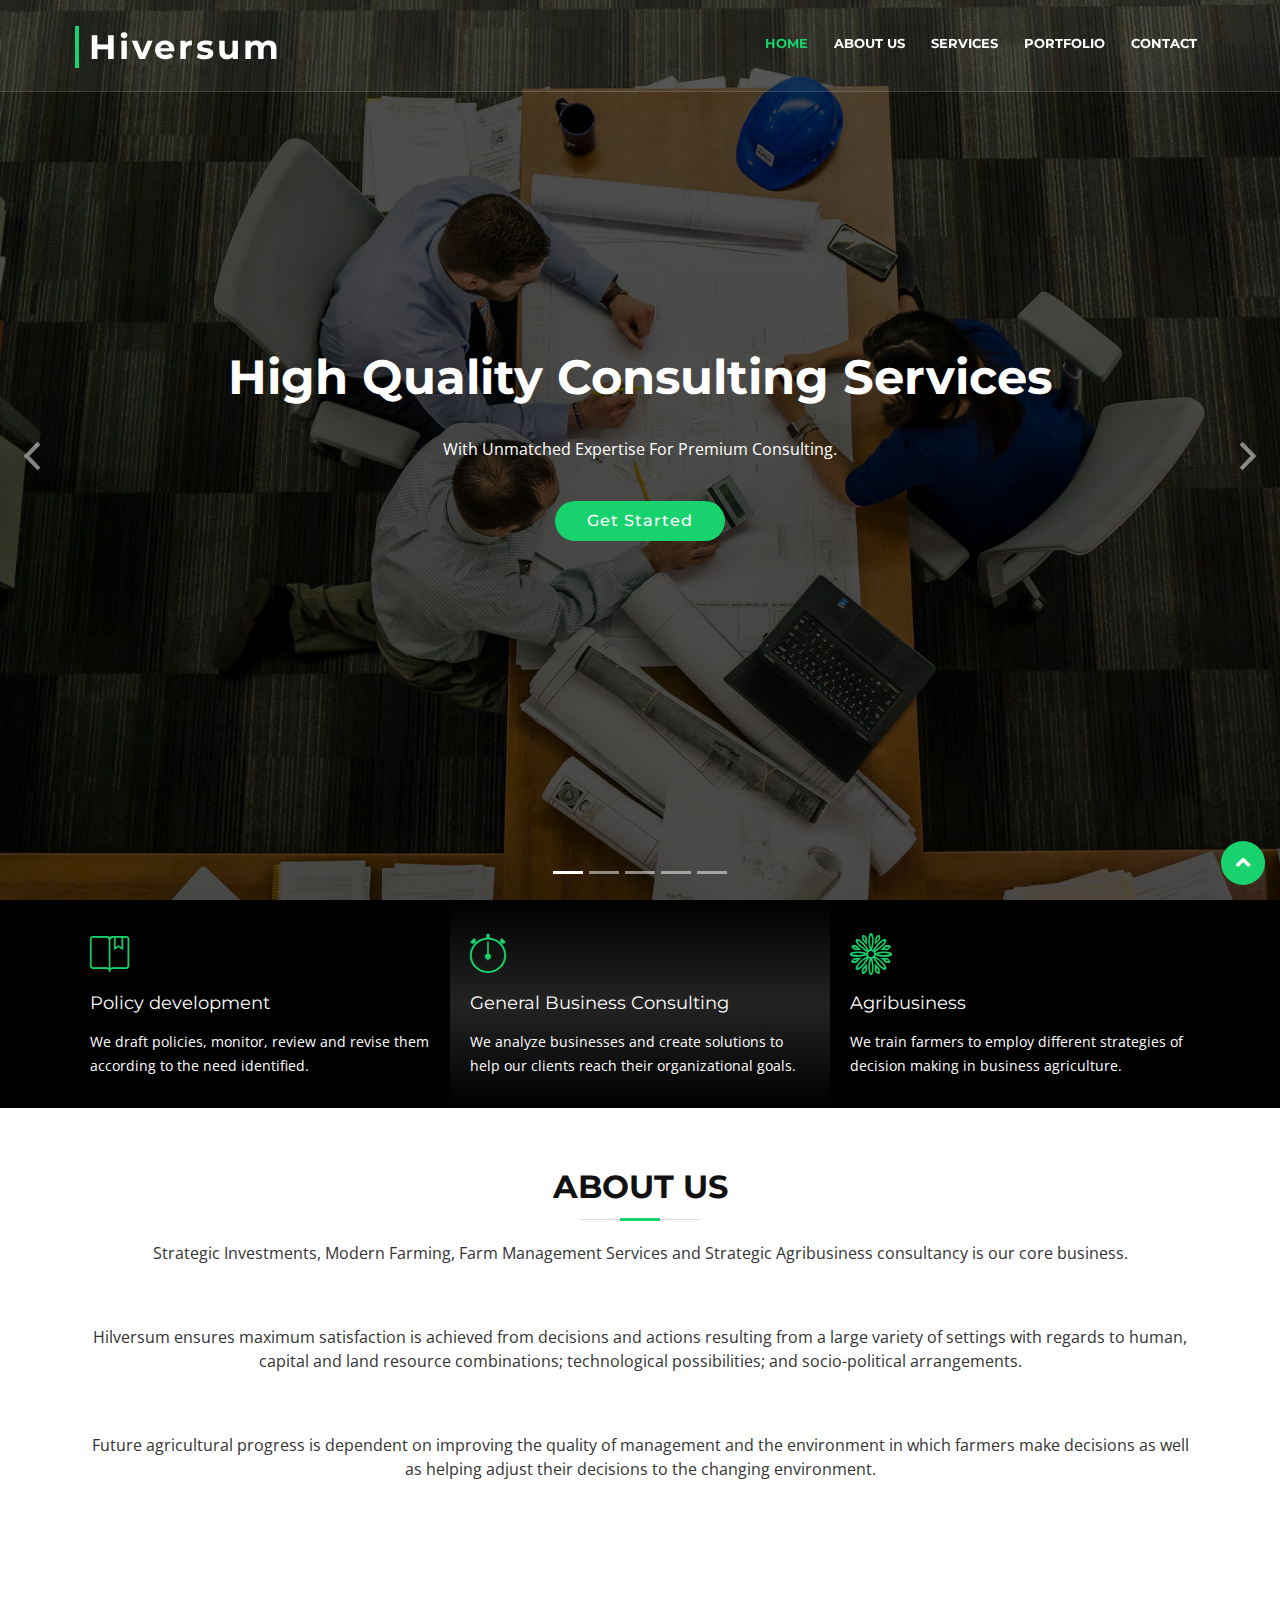
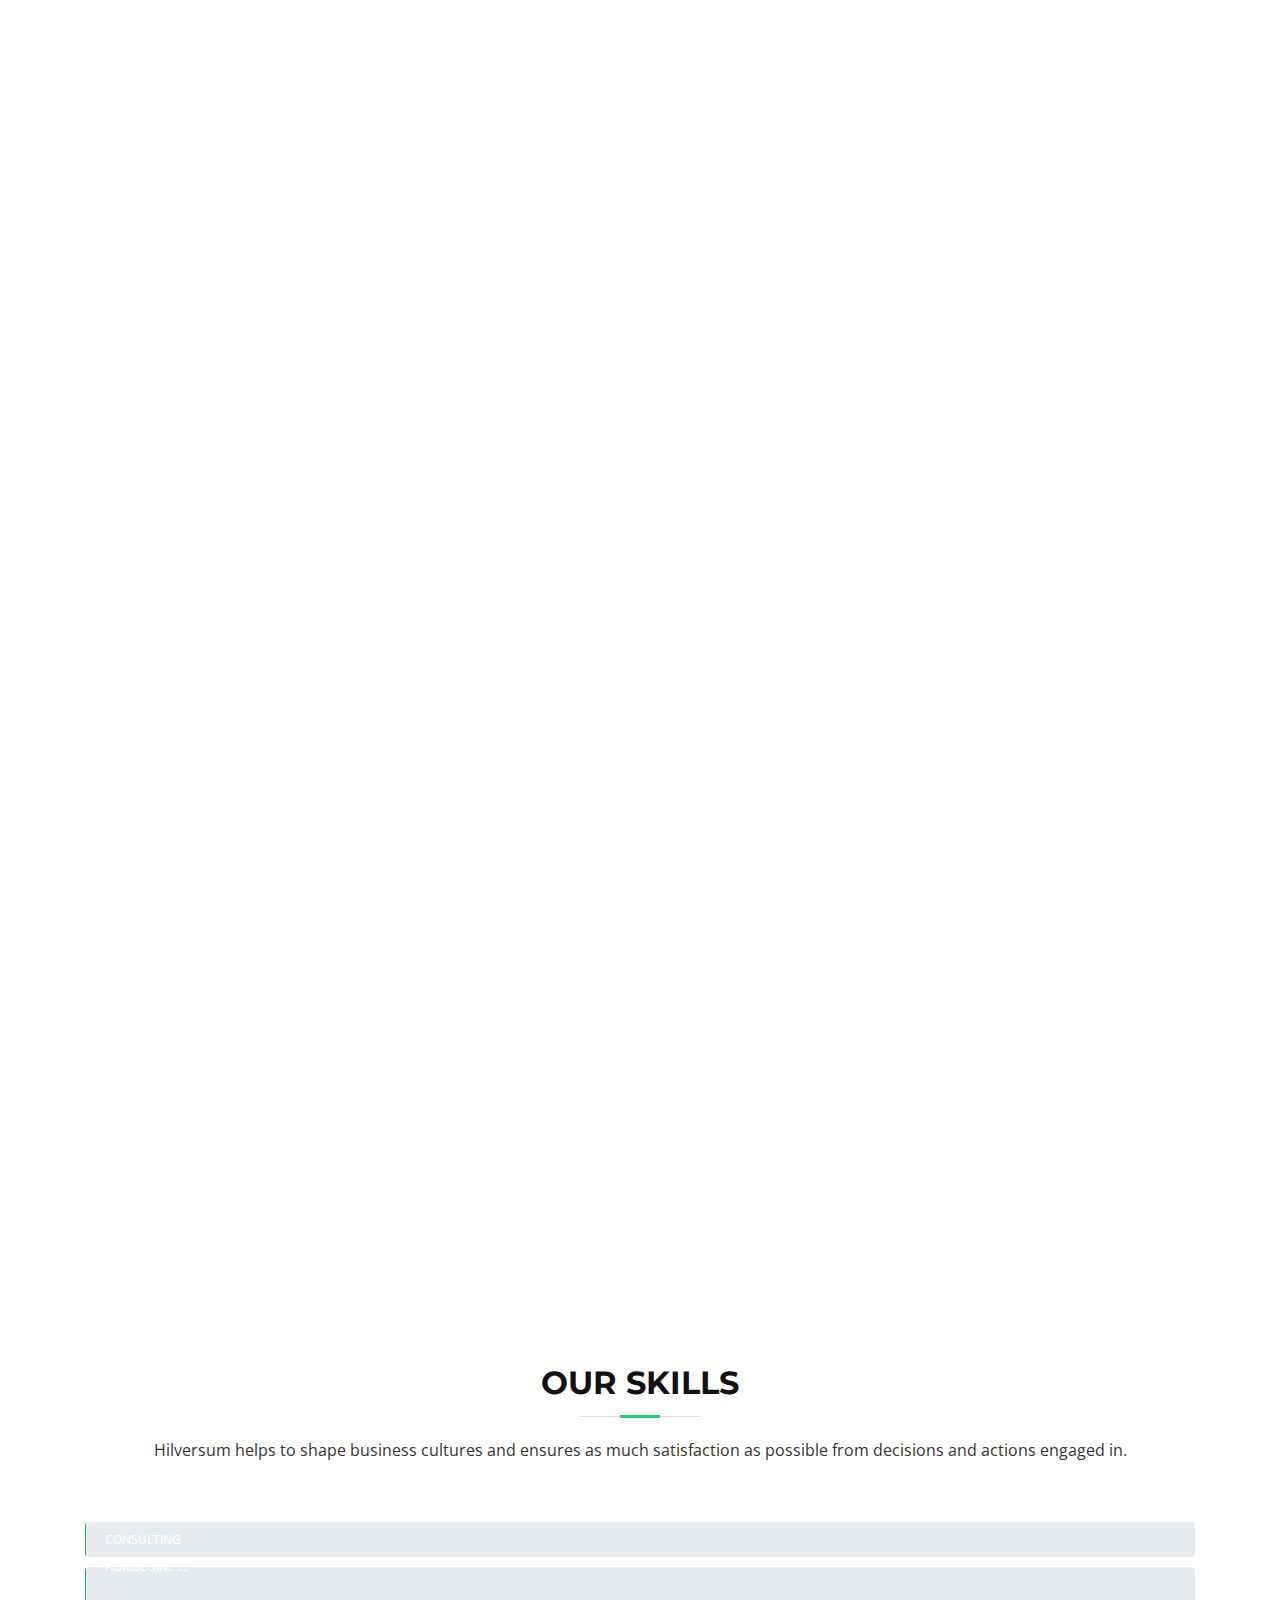
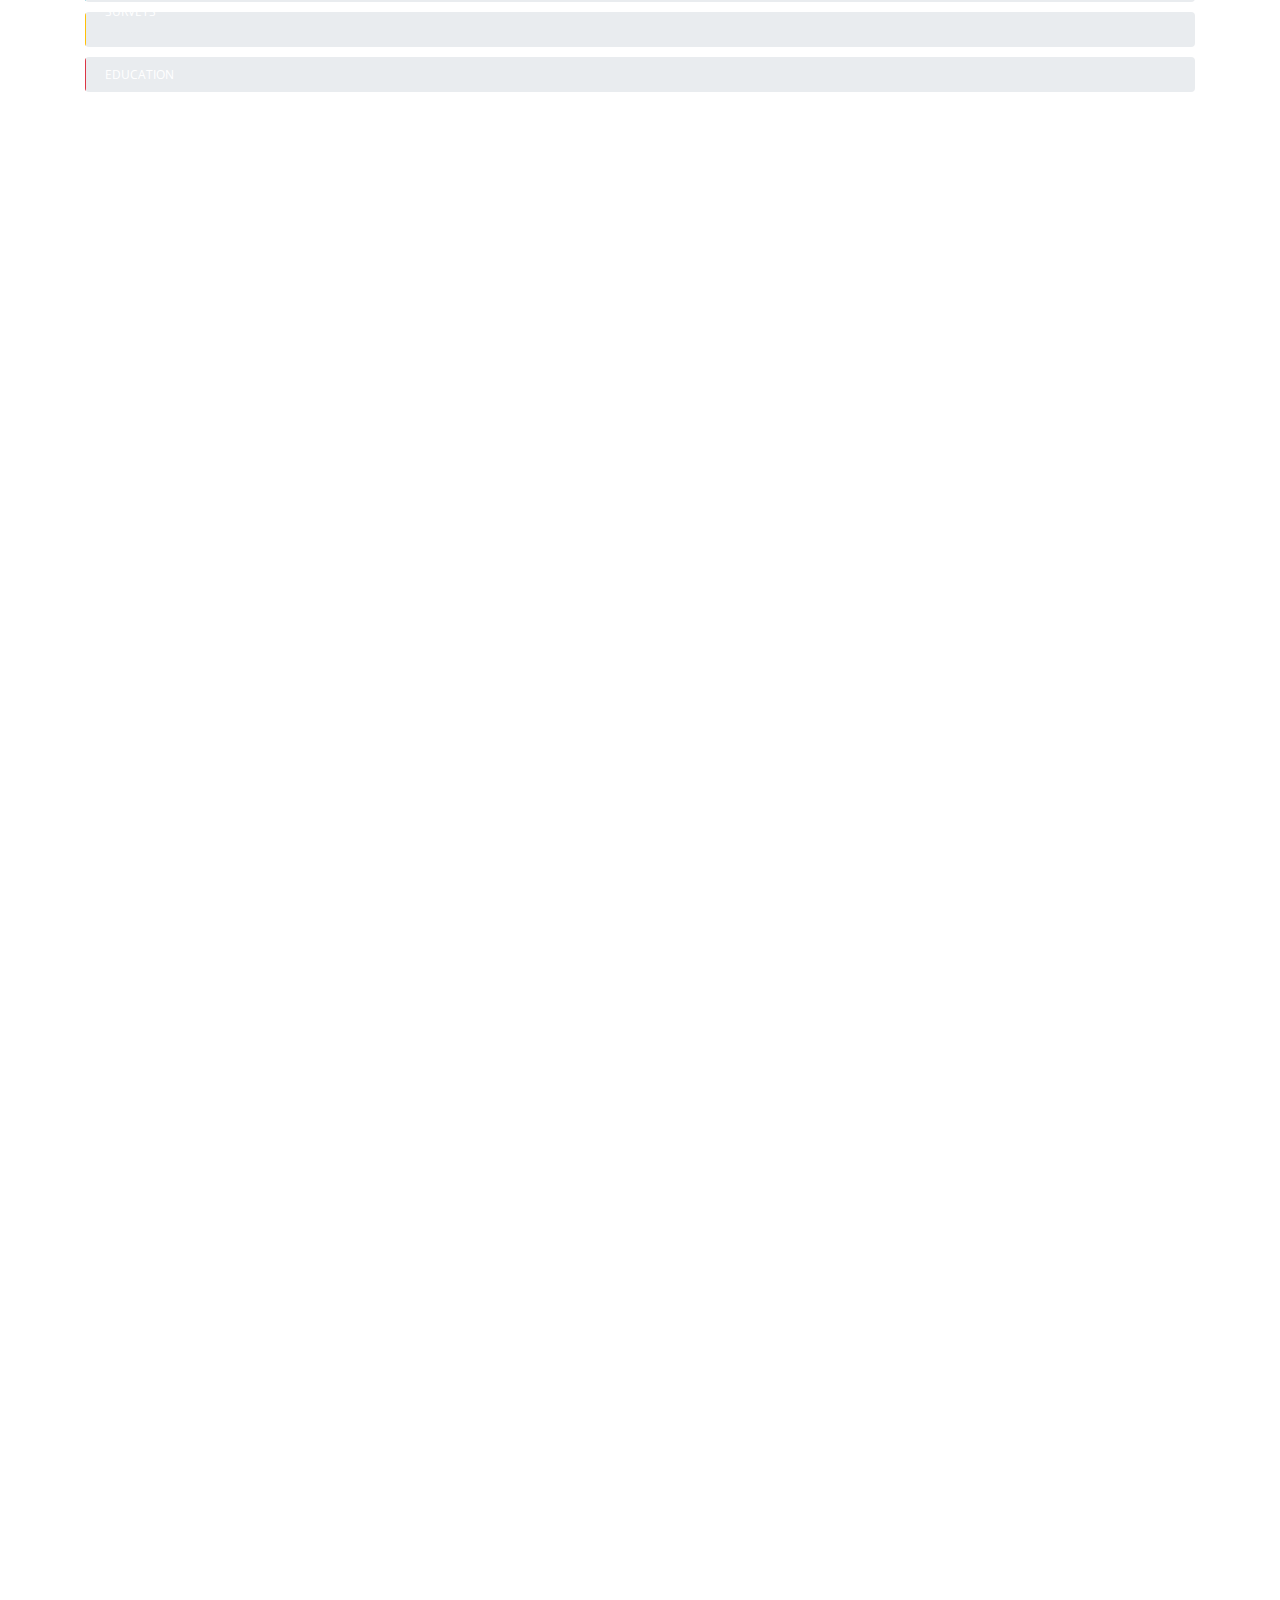
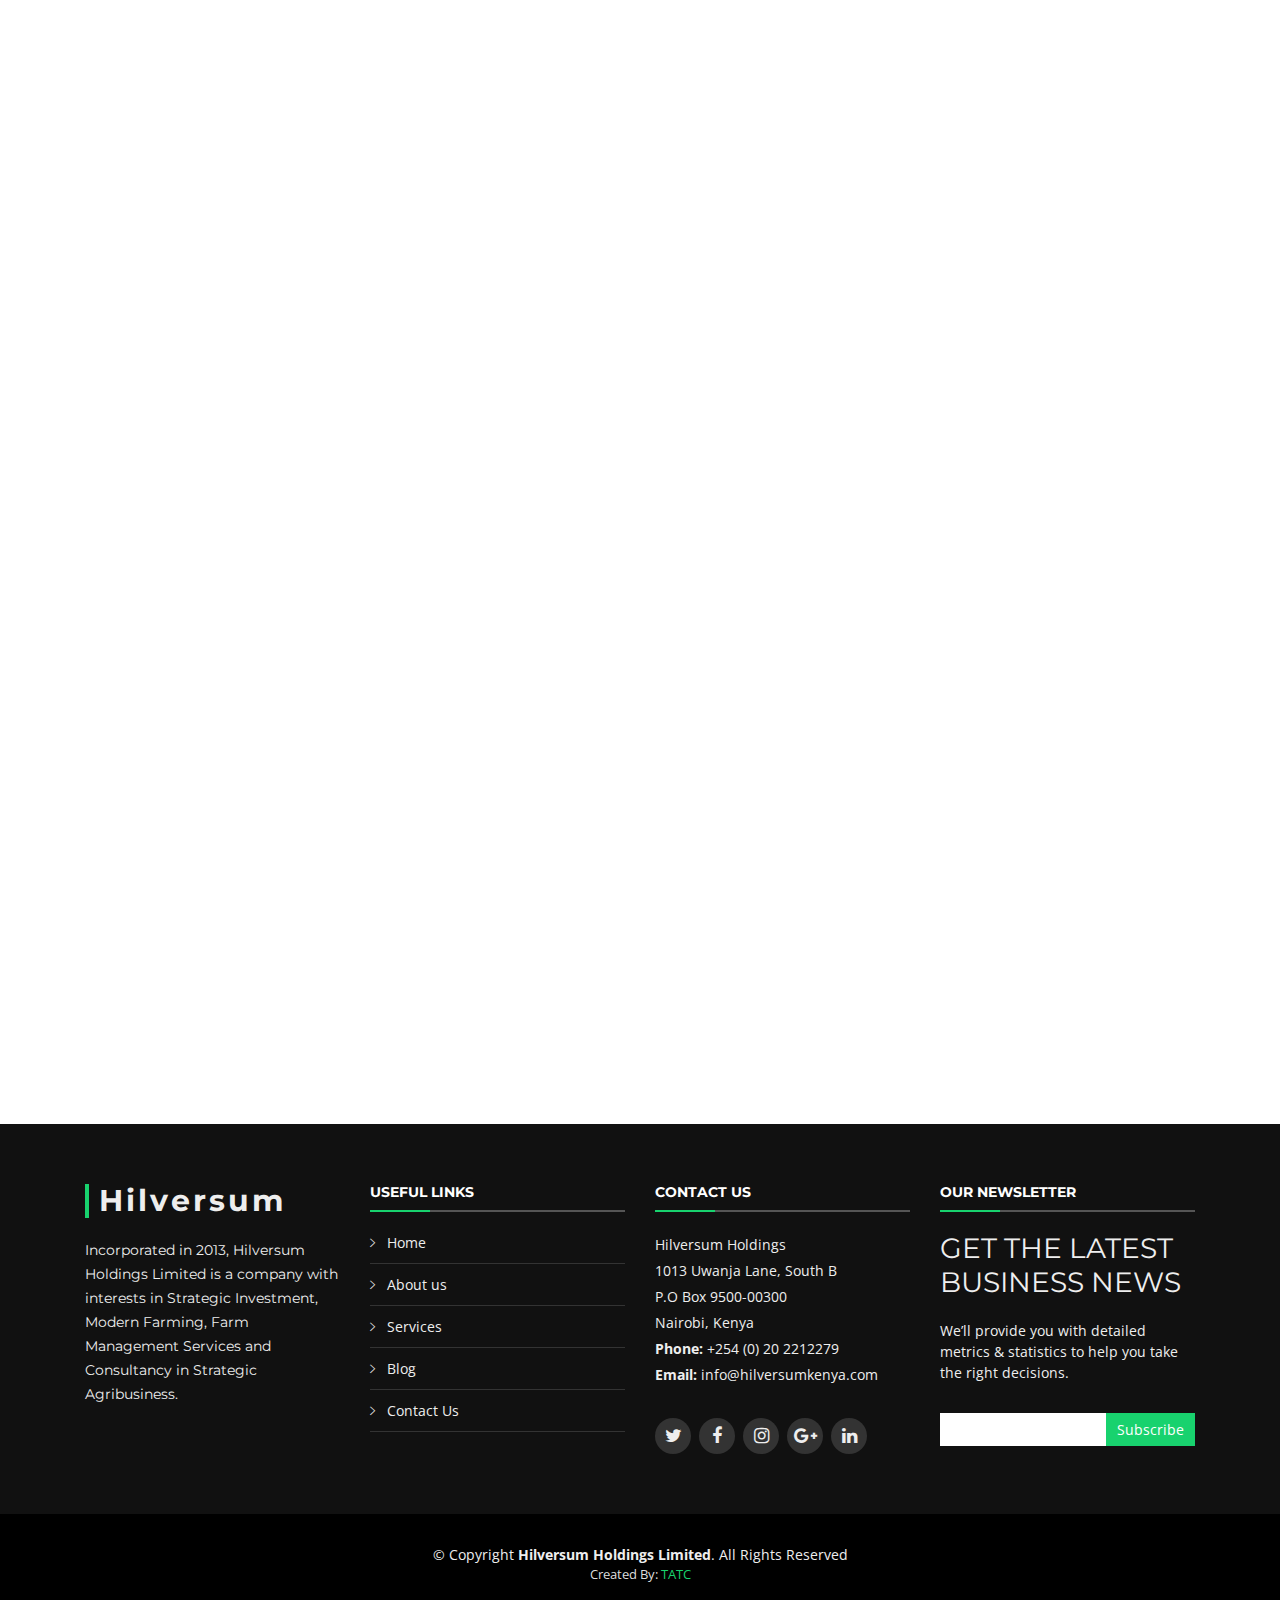
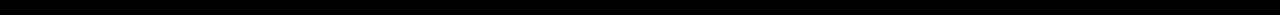
==== index.html @ 38e37da8 "first commit" ====
<!DOCTYPE html>
<html lang="en">
<head>
  <meta charset="utf-8">
  <title>HHL : HILVERSUM HOLDINGS LIMITED</title>
  <meta content="width=device-width, initial-scale=1.0" name="viewport">
  <meta content="" name="keywords">
  <meta content="" name="description">

  <!-- Favicons -->
  <link href="img/portfolio/hilversum/favhil.ico" rel="icon">
  <link href="img/apple-touch-icon.png" rel="apple-touch-icon">

  <!-- Google Fonts -->
  <link href="https://fonts.googleapis.com/css?family=Open+Sans:300,300i,400,400i,700,700i|Montserrat:300,400,500,700" rel="stylesheet">

  <!-- Bootstrap CSS File -->
  <link href="lib/bootstrap/css/bootstrap.min.css" rel="stylesheet">

  <!-- Libraries CSS Files -->
  <link href="lib/font-awesome/css/font-awesome.min.css" rel="stylesheet">
  <link href="lib/animate/animate.min.css" rel="stylesheet">
  <link href="lib/ionicons/css/ionicons.min.css" rel="stylesheet">
  <link href="lib/owlcarousel/assets/owl.carousel.min.css" rel="stylesheet">
  <link href="lib/lightbox/css/lightbox.min.css" rel="stylesheet">

  <!-- Main Stylesheet File -->
  <link href="css/style.css" rel="stylesheet">

  <!-- =======================================================
    Theme Name: BizPage
    Theme URL: https://bootstrapmade.com/bizpage-bootstrap-business-template/
    Author: BootstrapMade.com
    License: https://bootstrapmade.com/license/
  ======================================================= -->
</head>

<body>

  <!--==========================
    Header
  ============================-->

  <header class="main_header_area" id="header">
    <div class="container-fluid">
     

      <div id="logo" class="pull-left">
        <h1><a href="#intro" class="scrollto">Hiversum</a></h1>
        <!-- Uncomment below if you prefer to use an image logo -->
        <!-- <a href="#intro"><img src="img/logo.png" alt="" title="" /></a>-->
      </div>

      <nav id="nav-menu-container">
        <ul class="nav-menu">
          <li class="menu-active"><a href="#intro">Home</a></li>
          <li><a href="#about">About Us</a></li>
          <li><a href="#services">Services</a></li>
        <li><a href="#portfolio">Portfolio</a></li>
          <!--  <li><a href="#team">Team</a></li>
          <li class="menu-has-children"><a href="">Drop Down</a>
            <ul>
              <li><a href="#">Drop Down 1</a></li>
              <li><a href="#">Drop Down 3</a></li>
              <li><a href="#">Drop Down 4</a></li>
              <li><a href="#">Drop Down 5</a></li>
            </ul>
          </li> -->
          <li><a href="#contact">Contact</a></li>
        </ul>
      </nav><!-- #nav-menu-container -->
    </div>
  </header><!-- #header -->

  <!--==========================
    Intro Section
  ============================-->
  <section id="intro">
    <div class="intro-container">
      <div id="introCarousel" class="carousel  slide carousel-fade" data-ride="carousel">

        <ol class="carousel-indicators"></ol>

        <div class="carousel-inner" role="listbox">

          <div class="carousel-item" style="background-image: url('img/intro-carousel/4.jpg');">
            <div class="carousel-container">
              <div class="carousel-content">
                <h2>We Are Professional</h2>
                <p> High Ethical Standards With Integrity And Excellence in Our Work. </p>
                <a href="#featured-services" class="btn-get-started scrollto">Get Started</a>
              </div>
            </div>
          </div>

          <div class="carousel-item active" style="background-image: url('img/intro-carousel/1.jpg');">
            <div class="carousel-container">
              <div class="carousel-content">
                <h2>High Quality Consulting Services</h2>
                <p> With Unmatched Expertise For Premium Consulting. </p>
                <a href="#featured-services" class="btn-get-started scrollto">Get Started</a>
              </div>
            </div>
          </div>

          <div class="carousel-item" style="background-image: url('img/intro-carousel/2.jpg');">
            <div class="carousel-container">
              <div class="carousel-content">
                <h2>Unparalleled Business Thinking</h2>
                <p> Aimed At Building Strategic Business Models. </p>
                <a href="#featured-services" class="btn-get-started scrollto">Get Started</a>
              </div>
            </div>
          </div>

          <div class="carousel-item" style="background-image: url('img/intro-carousel/3.jpg');">
            <div class="carousel-container">
              <div class="carousel-content">
                <h2>Business Taken To New Heights</h2>
                <p> Elevate Your Business And Allow it Grow Independently. </p>
                <a href="#featured-services" class="btn-get-started scrollto">Get Started</a>
              </div>
            </div>
          </div>


          <div class="carousel-item" style="background-image: url('img/intro-carousel/5.jpg');">
            <div class="carousel-container">
              <div class="carousel-content">
                <h2>Lead the Conversation</h2>
                <p> Hold Us Accountable To Your Standards. </p>
                <a href="#featured-services" class="btn-get-started scrollto">Get Started</a>
              </div>
            </div>
          </div>

        </div>

        <a class="carousel-control-prev" href="#introCarousel" role="button" data-slide="prev">
          <span class="carousel-control-prev-icon ion-chevron-left" aria-hidden="true"></span>
          <span class="sr-only">Previous</span>
        </a>

        <a class="carousel-control-next" href="#introCarousel" role="button" data-slide="next">
          <span class="carousel-control-next-icon ion-chevron-right" aria-hidden="true"></span>
          <span class="sr-only">Next</span>
        </a>

      </div>
    </div>
  </section><!-- #intro -->

  <main id="main">

    <!--==========================
      Featured Services Section
    ============================-->
    <section id="featured-services">
      <div class="container">
        <div class="row">

          <div class="col-lg-4 box">
            <i class="ion-ios-bookmarks-outline"></i>
            <h4 class="scrollto"><a href="">Policy development</a></h4>
            <p class="description"> We draft policies, monitor, review and revise them according to the need identified.</p>
          </div>

          <div class="col-lg-4 box box-bg">
            <i class="ion-ios-stopwatch-outline"></i>
            <h4 class="title"><a href="">General Business Consulting</a></h4>
            <p class="description">We analyze businesses and create solutions to help our clients reach their organizational goals.</p>
          </div>

          <div class="col-lg-4 box">
            <i class="ion-ios-flower-outline"></i>
            <h4 class="title"><a href="">Agribusiness</a></h4>
            <p class="description"> We train farmers to employ different strategies of decision making in business agriculture.</p>
          </div>

        </div>
      </div>
    </section><!-- #featured-services -->

    <!--==========================
      About Us Section
    ============================-->
    <section id="about">
      <div class="container">

        <header class="section-header">
          <h3>About Us</h3>
          <p>Strategic Investments, Modern Farming, Farm Management Services and Strategic Agribusiness consultancy is our core business.
          <p>Hilversum ensures maximum satisfaction is achieved from decisions and actions resulting from a large variety of settings with regards to human, capital and land resource combinations; technological possibilities; and socio-political arrangements.</p>
          <p>Future agricultural progress is dependent on improving the quality of management and the environment in which farmers make decisions as well as helping adjust their decisions to the changing environment.</p>
        </header>

        <div class="row about-cols">

          <div class="col-md-4 wow fadeInUp">
            <div class="about-col">
              <div class="img">
                <img src="img/about-mission.jpg" alt="" class="img-fluid">
                <div class="icon"><i class="ion-ios-speedometer-outline"></i></div>
              </div>
              <h2 class="title"><a href="#">Our Mission</a></h2>
              <p>
                To be able to improve Agriculture on a large scale and assist farmers manage their farms for high quality produce.
              </p>
            </div>
          </div>

          <div class="col-md-4 wow fadeInUp" data-wow-delay="0.1s">
            <div class="about-col">
              <div class="img">
                <img src="img/about-plan.jpg" alt="" class="img-fluid">
                <div class="icon"><i class="ion-ios-list-outline"></i></div>
              </div>
              <h2 class="title"><a href="#">Our Core Values</a></h2>
              <p>
                To maintain integrity, loyalty and competence while providing services to our customers and business partners.
              </p>
            </div>
          </div>

          <div class="col-md-4 wow fadeInUp" data-wow-delay="0.2s">
            <div class="about-col">
              <div class="img">
                <img src="img/about-vision.jpg" alt="" class="img-fluid">
                <div class="icon"><i class="ion-ios-eye-outline"></i></div>
              </div>
              <h2 class="title"><a href="#">Our Vision</a></h2>
              <p>
                To become the bridge between farmers and manufacturers and stabilize the passage of farm produce over the years.
              </p>
            </div>
          </div>

        </div>

      </div>
    </section><!-- #about -->

    <!--==========================
      Services Section
    ============================-->
    <section id="services">
      <div class="container">

        <header class="section-header wow fadeInUp">
          <h3>Services</h3>
          <p>Hilversum draws synergies, experience and core competences from other closely related sources for top notch service delivery.</p>
        </header>

        <div class="row">

          <div class="col-lg-4 col-md-6 box wow bounceInUp" data-wow-duration="1.4s">
            <div class="icon"><i class="ion-ios-analytics-outline"></i></div>
            <h4 class="title"><a href="">Business Consulting</a></h4>
            <p class="description">We provide business consulting services on strategy, planning, and problem-solving to help organizations improve performance and efficiency. We analyze businesses and create solutions to help our clients reach their organizational goals.</p>
          </div>
          <div class="col-lg-4 col-md-6 box wow bounceInUp" data-wow-duration="1.4s">
            <div class="icon"><i class="ion-ios-speedometer-outline"></i></div>
            <h4 class="title"><a href="">Industrial Planning</a></h4>
            <p class="description">We facilitate the planning of future demands of standard business process optimization in a company or industry. We critically estimate the productive capacity, evaluate resource availability and allocation according to facilities needed to serve different customers.</p>
          </div>
          <div class="col-lg-4 col-md-6 box wow bounceInUp" data-wow-duration="1.4s">
            <div class="icon"><i class="ion-ios-paper-outline"></i></div>
            <h4 class="title"><a href="">Policy Development</a></h4>
            <p class="description">At Hilversum, we have the expertise to gather information and consult appropriate stakeholders, identify goals to be achieved, what should be done, who and how to do it, draft policies, monitor, review and revise them according to the need identified.</p>
          </div>
          <div class="col-lg-4 col-md-6 box wow bounceInUp" data-wow-delay="0.1s" data-wow-duration="1.4s">
            <div class="icon"><i class="ion-ios-bookmarks-outline"></i></div>
            <h4 class="title"><a href="">Civic Education</a></h4>
            <p class="description">We help ensure more people are taught about their rights and responsibilities and be more involved in public participation. They are sensitized on how to access and exercise these rights as part of a democratic society.</p>
          </div>
          <div class="col-lg-4 col-md-6 box wow bounceInUp" data-wow-delay="0.1s" data-wow-duration="1.4s">
            <div class="icon"><i class="ion-ios-barcode-outline"></i></div>
            <h4 class="title"><a href="">Agribusiness</a></h4>
            <p class="description">Hilversum trains farmers to employ different strategies of decision making in business agriculture from farm production, product delivery and all other business processes involved in agriculture and corporate farming.</p>
          </div>
          <div class="col-lg-4 col-md-6 box wow bounceInUp" data-wow-delay="0.1s" data-wow-duration="1.4s">
            <div class="icon"><i class="ion-ios-flower-outline"></i></div>
            <h4 class="title"><a href="">Farm Management</a></h4>
            <p class="description">We provide Farm Management solutions and employ various strategies and methods of implementing decisions involved in organizing and operating a farm for maximum production and profit.</p>
          </div>

        </div>

      </div>
    </section><!-- #services -->

    <!--==========================
      Call To Action Section
    ============================-->
    <section id="call-to-action" class="wow fadeIn">
      <div class="container text-center">
        <h3>Find the solution that best fits your Business</h3>
        <a class="cta-btn" href="#">Get In Touch</a>
      </div>
    </section><!-- #call-to-action -->

    <!--==========================
      Skills Section
    ============================-->
    <section id="skills">
      <div class="container">

        <header class="section-header">
          <h3>Our Skills</h3>
          <p>Hilversum helps to shape business cultures and ensures as much satisfaction as possible from decisions and actions engaged in.</p>
        </header>

        <div class="skills-content">

          <div class="progress">
            <div class="progress-bar bg-success" role="progressbar" aria-valuenow="100" aria-valuemin="0" aria-valuemax="100">
              <span class="skill">Business Consulting <i class="val">100%</i></span>
            </div>
          </div>

          <div class="progress">
            <div class="progress-bar bg-info" role="progressbar" aria-valuenow="90" aria-valuemin="0" aria-valuemax="100">
              <span class="skill">Agribusiness <i class="val">90%</i></span>
            </div>
          </div>

          <div class="progress">
            <div class="progress-bar bg-warning" role="progressbar" aria-valuenow="75" aria-valuemin="0" aria-valuemax="100">
              <span class="skill">Surveys <i class="val">75%</i></span>
            </div>
          </div>

          <div class="progress">
            <div class="progress-bar bg-danger" role="progressbar" aria-valuenow="55" aria-valuemin="0" aria-valuemax="100">
              <span class="skill">Civic Education <i class="val">55%</i></span>
            </div>
          </div>

        </div>

      </div>
    </section>

    <!--==========================
      Facts Section
    ============================-->
    <section id="facts"  class="wow fadeIn">
      <div class="container">

        <header class="section-header">
          <h3>Facts</h3>
          <p>Our work speaks for itself. We take pride in what we do.</p>
        </header>

        <div class="row counters">

  				<div class="col-lg-3 col-6 text-center">
            <span data-toggle="counter-up">274</span>
            <p>Clients</p>
  				</div>

          <div class="col-lg-3 col-6 text-center">
            <span data-toggle="counter-up">421</span>
            <p>Projects</p>
  				</div>

          <div class="col-lg-3 col-6 text-center">
            <span data-toggle="counter-up">1,364</span>
            <p>Hours Of Support</p>
  				</div>

          <div class="col-lg-3 col-6 text-center">
            <span data-toggle="counter-up">18</span>
            <p>Hard Workers</p>
  				</div>

  			</div>

       <!-- <div class="facts-img">
          <img src="img/facts-img.png" alt="" class="img-fluid">
        </div> -->

      </div>
    </section><!-- #facts -->

    <!--==========================
      Portfolio Section
    ============================-->
   <!-- <section id="portfolio"  class="section-bg" >
      <div class="container">

        <header class="section-header">
          <h3 class="section-title">Our Portfolio</h3>
        </header>

        <div class="row">
          <div class="col-lg-12">
            <ul id="portfolio-flters">
              <li data-filter="*" class="filter-active">All</li>
              <li data-filter=".filter-app">App</li>
              <li data-filter=".filter-card">Card</li>
              <li data-filter=".filter-web">Web</li>
            </ul>
          </div>
        </div>

        <div class="row portfolio-container">

          <div class="col-lg-4 col-md-6 portfolio-item filter-app wow fadeInUp">
            <div class="portfolio-wrap">
              <figure>
                <img src="img/portfolio/app1.jpg" class="img-fluid" alt="">
                <a href="img/portfolio/app1.jpg" data-lightbox="portfolio" data-title="App 1" class="link-preview" title="Preview"><i class="ion ion-eye"></i></a>
                <a href="#" class="link-details" title="More Details"><i class="ion ion-android-open"></i></a>
              </figure>

              <div class="portfolio-info">
                <h4><a href="#">App 1</a></h4>
                <p>App</p>
              </div>
            </div>
          </div>

          <div class="col-lg-4 col-md-6 portfolio-item filter-web wow fadeInUp" data-wow-delay="0.1s">
            <div class="portfolio-wrap">
              <figure>
                <img src="img/portfolio/web3.jpg" class="img-fluid" alt="">
                <a href="img/portfolio/web3.jpg" class="link-preview" data-lightbox="portfolio" data-title="Web 3" title="Preview"><i class="ion ion-eye"></i></a>
                <a href="#" class="link-details" title="More Details"><i class="ion ion-android-open"></i></a>
              </figure>

              <div class="portfolio-info">
                <h4><a href="#">Web 3</a></h4>
                <p>Web</p>
              </div>
            </div>
          </div>

          <div class="col-lg-4 col-md-6 portfolio-item filter-app wow fadeInUp" data-wow-delay="0.2s">
            <div class="portfolio-wrap">
              <figure>
                <img src="img/portfolio/app2.jpg" class="img-fluid" alt="">
                <a href="img/portfolio/app2.jpg" class="link-preview" data-lightbox="portfolio" data-title="App 2" title="Preview"><i class="ion ion-eye"></i></a>
                <a href="#" class="link-details" title="More Details"><i class="ion ion-android-open"></i></a>
              </figure>

              <div class="portfolio-info">
                <h4><a href="#">App 2</a></h4>
                <p>App</p>
              </div>
            </div>
          </div>

          <div class="col-lg-4 col-md-6 portfolio-item filter-card wow fadeInUp">
            <div class="portfolio-wrap">
              <figure>
                <img src="img/portfolio/card2.jpg" class="img-fluid" alt="">
                <a href="img/portfolio/card2.jpg" class="link-preview" data-lightbox="portfolio" data-title="Card 2" title="Preview"><i class="ion ion-eye"></i></a>
                <a href="#" class="link-details" title="More Details"><i class="ion ion-android-open"></i></a>
              </figure>

              <div class="portfolio-info">
                <h4><a href="#">Card 2</a></h4>
                <p>Card</p>
              </div>
            </div>
          </div>

          <div class="col-lg-4 col-md-6 portfolio-item filter-web wow fadeInUp" data-wow-delay="0.1s">
            <div class="portfolio-wrap">
              <figure>
                <img src="img/portfolio/web2.jpg" class="img-fluid" alt="">
                <a href="img/portfolio/web2.jpg" class="link-preview" data-lightbox="portfolio" data-title="Web 2" title="Preview"><i class="ion ion-eye"></i></a>
                <a href="#" class="link-details" title="More Details"><i class="ion ion-android-open"></i></a>
              </figure>

              <div class="portfolio-info">
                <h4><a href="#">Web 2</a></h4>
                <p>Web</p>
              </div>
            </div>
          </div>

          <div class="col-lg-4 col-md-6 portfolio-item filter-app wow fadeInUp" data-wow-delay="0.2s">
            <div class="portfolio-wrap">
              <figure>
                <img src="img/portfolio/app3.jpg" class="img-fluid" alt="">
                <a href="img/portfolio/app3.jpg" class="link-preview" data-lightbox="portfolio" data-title="App 3" title="Preview"><i class="ion ion-eye"></i></a>
                <a href="#" class="link-details" title="More Details"><i class="ion ion-android-open"></i></a>
              </figure>

              <div class="portfolio-info">
                <h4><a href="#">App 3</a></h4>
                <p>App</p>
              </div>
            </div>
          </div>

          <div class="col-lg-4 col-md-6 portfolio-item filter-card wow fadeInUp">
            <div class="portfolio-wrap">
              <figure>
                <img src="img/portfolio/card1.jpg" class="img-fluid" alt="">
                <a href="img/portfolio/card1.jpg" class="link-preview" data-lightbox="portfolio" data-title="Card 1" title="Preview"><i class="ion ion-eye"></i></a>
                <a href="#" class="link-details" title="More Details"><i class="ion ion-android-open"></i></a>
              </figure>

              <div class="portfolio-info">
                <h4><a href="#">Card 1</a></h4>
                <p>Card</p>
              </div>
            </div>
          </div>

          <div class="col-lg-4 col-md-6 portfolio-item filter-card wow fadeInUp" data-wow-delay="0.1s">
            <div class="portfolio-wrap">
              <figure>
                <img src="img/portfolio/card3.jpg" class="img-fluid" alt="">
                <a href="img/portfolio/card3.jpg" class="link-preview" data-lightbox="portfolio" data-title="Card 3" title="Preview"><i class="ion ion-eye"></i></a>
                <a href="#" class="link-details" title="More Details"><i class="ion ion-android-open"></i></a>
              </figure>

              <div class="portfolio-info">
                <h4><a href="#">Card 3</a></h4>
                <p>Card</p>
              </div>
            </div>
          </div>

          <div class="col-lg-4 col-md-6 portfolio-item filter-web wow fadeInUp" data-wow-delay="0.2s">
            <div class="portfolio-wrap">
              <figure>
                <img src="img/portfolio/web1.jpg" class="img-fluid" alt="">
                <a href="img/portfolio/web1.jpg" class="link-preview" data-lightbox="portfolio" data-title="Web 1" title="Preview"><i class="ion ion-eye"></i></a>
                <a href="#" class="link-details" title="More Details"><i class="ion ion-android-open"></i></a>
              </figure>

              <div class="portfolio-info">
                <h4><a href="#">Web 1</a></h4>
                <p>Web</p>
              </div>
            </div>
          </div>

        </div>

      </div>
    </section><!-- #portfolio -->

    <!--==========================
      Clients Section
    ============================-->
    <section id="clients" class="wow fadeInUp">
      <div class="container">

        <header class="section-header">
          <h3>Our Clients</h3>
        </header>

        <div class="owl-carousel clients-carousel">
          <img src="img/clients/client-1.png" alt="">
          <img src="img/clients/client-2.png" alt="">
          <img src="img/clients/client-3.png" alt="">
          <img src="img/clients/client-4.png" alt="">
          <img src="img/clients/client-5.png" alt="">
          <img src="img/clients/client-6.png" alt="">
          <img src="img/clients/client-7.png" alt="">
          <img src="img/clients/client-8.png" alt="">
        </div>

      </div>
    </section><!-- #clients -->

    <!--==========================
      Clients Section
    ============================-->
    <section id="testimonials" class="section-bg wow fadeInUp">
      <div class="container">

        <header class="section-header">
          <h3>Testimonials</h3>
        </header>

        <div class="owl-carousel testimonials-carousel">

          <div class="testimonial-item">
            <img src="img/testimonial-1.jpg" class="testimonial-img" alt="">
            <h3>Saul Goodman</h3>
            <h4>Ceo &amp; Founder</h4>
            <p>
              <img src="img/quote-sign-left.png" class="quote-sign-left" alt="">
              Proin iaculis purus consequat sem cure digni ssim donec porttitora entum suscipit rhoncus. Accusantium quam, ultricies eget id, aliquam eget nibh et. Maecen aliquam, risus at semper.
              <img src="img/quote-sign-right.png" class="quote-sign-right" alt="">
            </p>
          </div>

          <div class="testimonial-item">
            <img src="img/testimonial-2.jpg" class="testimonial-img" alt="">
            <h3>Sara Wilsson</h3>
            <h4>Designer</h4>
            <p>
              <img src="img/quote-sign-left.png" class="quote-sign-left" alt="">
              Export tempor illum tamen malis malis eram quae irure esse labore quem cillum quid cillum eram malis quorum velit fore eram velit sunt aliqua noster fugiat irure amet legam anim culpa.
              <img src="img/quote-sign-right.png" class="quote-sign-right" alt="">
            </p>
          </div>

          <div class="testimonial-item">
            <img src="img/testimonial-3.jpg" class="testimonial-img" alt="">
            <h3>Jena Karlis</h3>
            <h4>Store Owner</h4>
            <p>
              <img src="img/quote-sign-left.png" class="quote-sign-left" alt="">
              Enim nisi quem export duis labore cillum quae magna enim sint quorum nulla quem veniam duis minim tempor labore quem eram duis noster aute amet eram fore quis sint minim.
              <img src="img/quote-sign-right.png" class="quote-sign-right" alt="">
            </p>
          </div>

          <div class="testimonial-item">
            <img src="img/testimonial-4.jpg" class="testimonial-img" alt="">
            <h3>Matt Brandon</h3>
            <h4>Freelancer</h4>
            <p>
              <img src="img/quote-sign-left.png" class="quote-sign-left" alt="">
              Fugiat enim eram quae cillum dolore dolor amet nulla culpa multos export minim fugiat minim velit minim dolor enim duis veniam ipsum anim magna sunt elit fore quem dolore labore illum veniam.
              <img src="img/quote-sign-right.png" class="quote-sign-right" alt="">
            </p>
          </div>

          <div class="testimonial-item">
            <img src="img/testimonial-5.jpg" class="testimonial-img" alt="">
            <h3>John Larson</h3>
            <h4>Entrepreneur</h4>
            <p>
              <img src="img/quote-sign-left.png" class="quote-sign-left" alt="">
              Quis quorum aliqua sint quem legam fore sunt eram irure aliqua veniam tempor noster veniam enim culpa labore duis sunt culpa nulla illum cillum fugiat legam esse veniam culpa fore nisi cillum quid.
              <img src="img/quote-sign-right.png" class="quote-sign-right" alt="">
            </p>
          </div>

        </div>

      </div>
    </section><!-- #testimonials -->

    <!--==========================
      Team Section
    ============================-->
    <section id="team">
      <div class="container">
        <div class="section-header wow fadeInUp">
          <h3>Team</h3>
          <p>Sed ut perspiciatis unde omnis iste natus error sit voluptatem accusantium doloremque</p>
        </div>

        <div class="row">

          <div class="col-lg-3 col-md-6 wow fadeInUp">
            <div class="member">
              <img src="img/team-1.jpg" class="img-fluid" alt="">
              <div class="member-info">
                <div class="member-info-content">
                  <h4>Walter White</h4>
                  <span>Chief Executive Officer</span>
                  <div class="social">
                    <a href=""><i class="fa fa-twitter"></i></a>
                    <a href=""><i class="fa fa-facebook"></i></a>
                    <a href=""><i class="fa fa-google-plus"></i></a>
                    <a href=""><i class="fa fa-linkedin"></i></a>
                  </div>
                </div>
              </div>
            </div>
          </div>

          <div class="col-lg-3 col-md-6 wow fadeInUp" data-wow-delay="0.1s">
            <div class="member">
              <img src="img/team-2.jpg" class="img-fluid" alt="">
              <div class="member-info">
                <div class="member-info-content">
                  <h4>Sarah Jhonson</h4>
                  <span>Product Manager</span>
                  <div class="social">
                    <a href=""><i class="fa fa-twitter"></i></a>
                    <a href=""><i class="fa fa-facebook"></i></a>
                    <a href=""><i class="fa fa-google-plus"></i></a>
                    <a href=""><i class="fa fa-linkedin"></i></a>
                  </div>
                </div>
              </div>
            </div>
          </div>

          <div class="col-lg-3 col-md-6 wow fadeInUp" data-wow-delay="0.2s">
            <div class="member">
              <img src="img/team-3.jpg" class="img-fluid" alt="">
              <div class="member-info">
                <div class="member-info-content">
                  <h4>William Anderson</h4>
                  <span>CTO</span>
                  <div class="social">
                    <a href=""><i class="fa fa-twitter"></i></a>
                    <a href=""><i class="fa fa-facebook"></i></a>
                    <a href=""><i class="fa fa-google-plus"></i></a>
                    <a href=""><i class="fa fa-linkedin"></i></a>
                  </div>
                </div>
              </div>
            </div>
          </div>

          <div class="col-lg-3 col-md-6 wow fadeInUp" data-wow-delay="0.3s">
            <div class="member">
              <img src="img/team-4.jpg" class="img-fluid" alt="">
              <div class="member-info">
                <div class="member-info-content">
                  <h4>Amanda Jepson</h4>
                  <span>Accountant</span>
                  <div class="social">
                    <a href=""><i class="fa fa-twitter"></i></a>
                    <a href=""><i class="fa fa-facebook"></i></a>
                    <a href=""><i class="fa fa-google-plus"></i></a>
                    <a href=""><i class="fa fa-linkedin"></i></a>
                  </div>
                </div>
              </div>
            </div>
          </div>

        </div>

      </div>
    </section><!-- #team -->

    <!--==========================
      Contact Section
    ============================-->
    <section id="contact" class="section-bg wow fadeInUp">
      <div class="container">

        <div class="section-header">
          <h3>Contact Us</h3>
          <p>Feel free to visit our offices or drop Us a message.</p>
        </div>

        <div class="row contact-info">

          <div class="col-md-4">
            <div class="contact-address">
              <i class="ion-ios-location-outline"></i>
              <h3>Address</h3>
              <address>Hilversum Holdings,<br> 1013 Uwanja Lane, South B, <br>P.O Box 9500-00300,<br> Nairobi, Kenya</address>
            </div>
          </div>

          <div class="col-md-4">
            <div class="contact-phone">
              <i class="ion-ios-telephone-outline"></i>
              <h3>Phone Number</h3>
              <p><a href="tel:+2540202212279 ">+254 (0) 20 2212279 </a></p>
              <p><a href="tel:+254729888811 ">+254 (0) 729 888811 </a></p>
            </div>
          </div>

          <div class="col-md-4">
            <div class="contact-email">
              <i class="ion-ios-email-outline"></i>
              <h3>Email</h3>
              <p><a href="mailto:info@hilversumkenya.com">info@hilversumkenya.com</a></p>
              <p><a href="mailto:admin@hilversumkenya.com">admin@hilversumkenya.com</a></p>
            </div>
          </div>

        </div>

        <div class="form">
          <div id="sendmessage">Your message has been sent. Thank you!</div>
          <div id="errormessage"></div>
          <form action="" method="post" role="form" class="contactForm">
            <div class="form-row">
              <div class="form-group col-md-6">
                <input type="text" name="name" class="form-control" id="name" placeholder="Your Name" data-rule="minlen:4" data-msg="Please enter at least 4 chars" />
                <div class="validation"></div>
              </div>
              <div class="form-group col-md-6">
                <input type="email" class="form-control" name="email" id="email" placeholder="Your Email" data-rule="email" data-msg="Please enter a valid email" />
                <div class="validation"></div>
              </div>
            </div>
            <div class="form-group">
              <input type="text" class="form-control" name="subject" id="subject" placeholder="Subject" data-rule="minlen:4" data-msg="Please enter at least 8 chars of subject" />
              <div class="validation"></div>
            </div>
            <div class="form-group">
              <textarea class="form-control" name="message" rows="5" data-rule="required" data-msg="Please write something for us" placeholder="Message"></textarea>
              <div class="validation"></div>
            </div>
            <div class="text-center"><button type="submit">Send Message</button></div>
          </form>
        </div>

      </div>
    </section><!-- #contact -->

  </main>

  <!--==========================
    Footer
  ============================-->
  <footer id="footer">
    <div class="footer-top">
      <div class="container">
        <div class="row">

          <div class="col-lg-3 col-md-6 footer-info">
            <h3>Hilversum</h3>
            <p> Incorporated in 2013, Hilversum Holdings Limited is a company with interests in Strategic Investment, Modern Farming, Farm Management Services and Consultancy in Strategic Agribusiness. </p>
          </div>

          <div class="col-lg-3 col-md-6 footer-links">
            <h4>Useful Links</h4>
            <ul>
              <li><i class="ion-ios-arrow-right"></i> <a href="#">Home</a></li>
              <li><i class="ion-ios-arrow-right"></i> <a href="#">About us</a></li>
              <li><i class="ion-ios-arrow-right"></i> <a href="#">Services</a></li>
              <li><i class="ion-ios-arrow-right"></i> <a href="#">Blog</a></li>
              <li><i class="ion-ios-arrow-right"></i> <a href="#">Contact Us</a></li>
            </ul>
          </div>

          <div class="col-lg-3 col-md-6 footer-contact">
            <h4>Contact Us</h4>
            <p>
              Hilversum Holdings <br>
              1013 Uwanja Lane, South B <br>
              P.O Box 9500-00300<br>
              Nairobi, Kenya <br>

              <strong>Phone:</strong> +254 (0) 20 2212279<br>
              <strong>Email:</strong> info@hilversumkenya.com <br>
            </p>

            <div class="social-links">
              <a href="#" class="twitter"><i class="fa fa-twitter"></i></a>
              <a href="#" class="facebook"><i class="fa fa-facebook"></i></a>
              <a href="#" class="instagram"><i class="fa fa-instagram"></i></a>
              <a href="#" class="google-plus"><i class="fa fa-google-plus"></i></a>
              <a href="#" class="linkedin"><i class="fa fa-linkedin"></i></a>
            </div>

          </div>

          <div class="col-lg-3 col-md-6 footer-newsletter">
            <h4>Our Newsletter</h4>
            <h3>GET THE LATEST BUSINESS NEWS <br></h3>
            <p>We’ll provide you with detailed metrics & statistics to help you take the right decisions.</p>
            <form action="" method="post">
              <input type="email" name="email"><input type="submit"  value="Subscribe">
            </form>
          </div>

        </div>
      </div>
    </div>

    <div class="container">
      <div class="copyright">
        &copy; Copyright <strong>Hilversum Holdings Limited</strong>. All Rights Reserved

      </div>
      <div class="credits">

        Created By: <a href="http://www.tatc.co.ke/"> TATC </a>
      </div>
    </div>
  </footer><!-- #footer -->

  <a href="#" class="back-to-top"><i class="fa fa-chevron-up"></i></a>

  <!-- JavaScript Libraries -->
  <script src="lib/jquery/jquery.min.js"></script>
  <script src="lib/jquery/jquery-migrate.min.js"></script>
  <script src="lib/bootstrap/js/bootstrap.bundle.min.js"></script>
  <script src="lib/easing/easing.min.js"></script>
  <script src="lib/superfish/hoverIntent.js"></script>
  <script src="lib/superfish/superfish.min.js"></script>
  <script src="lib/wow/wow.min.js"></script>
  <script src="lib/waypoints/waypoints.min.js"></script>
  <script src="lib/counterup/counterup.min.js"></script>
  <script src="lib/owlcarousel/owl.carousel.min.js"></script>
  <script src="lib/isotope/isotope.pkgd.min.js"></script>
  <script src="lib/lightbox/js/lightbox.min.js"></script>
  <script src="lib/touchSwipe/jquery.touchSwipe.min.js"></script>
  <!-- Contact Form JavaScript File -->
  <script src="contactform/contactform.js"></script>

  <!-- Template Main Javascript File -->
  <script src="js/main.js"></script>

</body>
</html>
---- css/style.css ----
/*
  Theme Name: BizPage
  Theme URL: https://bootstrapmade.com/bizpage-bootstrap-business-template/
  Author: BootstrapMade.com
  License: https://bootstrapmade.com/license/
*/
/*--------------------------------------------------------------
# General
--------------------------------------------------------------*/
body {
  background: #fff;
  color: #666666;
  font-family: "Open Sans", sans-serif;
}

a {
  color: #18d26e;
  transition: 0.5s;
}

a:hover, a:active, a:focus {
  color: #18d36e;
  outline: none;
  text-decoration: none;
}

p {
  padding: 0;
  margin: 0 0 30px 0;
}

h1, h2, h3, h4, h5, h6 {
  font-family: "Montserrat", sans-serif;
  font-weight: 400;
  margin: 0 0 20px 0;
  padding: 0;
}

/* Back to top button */
.back-to-top {
  position: fixed;
  display: none;
  background: #18d26e;
  color: #fff;
  display: inline-block;
  width: 44px;
  height: 44px;
  text-align: center;
  line-height: 1;
  font-size: 16px;
  border-radius: 50%;
  right: 15px;
  bottom: 15px;
  transition: background 0.5s;
  z-index: 11;
}

.back-to-top i {
  padding-top: 12px;
  color: #fff;
}

@media (max-width: 768px) {
  .back-to-top {
    bottom: 15px;
  }
}

/*--------------------------------------------------------------
# Header
--------------------------------------------------------------*/
#header {
  padding: 30px 0;
  height: 92px;
  position: fixed;
  left: 0;
  top: 0;
  right: 0;
  transition: all 0.5s;
  z-index: 997;
}

.main_header_area{
  position: absolute;
  width: 100%;
  z-index: 25;
  background:  rgba(255,255,255,0.06);
  border-bottom: 1px solid rgba(255,255,255,0.15);
  top: 0px;
}

/*---------------------------------------------------
header top
 */
.header_top .header_top_inner {
  border-bottom: 1px solid rgba(255, 255, 255, 0.15);
  clear: both;
  overflow: hidden;
}

.header_top .header_top_inner .pull-left a {
  line-height: 48px;
  font-size: 15px;
  color: #fff;
  opacity: .60;
  font-family: "Open Sans", sans-serif;
  letter-spacing: .45px;
  margin-right: 22px;
  -webkit-transition: all 150ms linear;
  -o-transition: all 150ms linear;
  transition: all 150ms linear;
}

.header_top .header_top_inner .pull-left a i {
  padding-right: 10px;
  font-size: 20px;
  vertical-align: middle;
  line-height: 44px;
}

.header_top .header_top_inner .pull-left a:last-child {
  margin-right: 0px;
}

.header_top .header_top_inner .pull-left a:nth-child(2) i {
  font-size: 15px;
}

.header_top .header_top_inner .pull-left a:hover {
  opacity: 1;
}

.header_social li {
  display: inline-block;
  margin-right: 16px;
}

.header_social li a {
  line-height: 48px;
  font-size: 16px;
  color: #fff;
  opacity: .6;
  -webkit-transition: all 400ms linear 0s;
  -o-transition: all 400ms linear 0s;
  transition: all 400ms linear 0s;
}

.header_social li:last-child {
  margin-right: 0px;
}

.header_social li:hover a {
  opacity: 1;
}

/*---------------------------------------------
header social
 ---------------------------------------------*/

.header_social li {
  display: inline-block;
  margin-right: 16px;
}

.header_social li a {
  line-height: 48px;
  font-size: 16px;
  color: #fff;
  opacity: .6;
  -webkit-transition: all 400ms linear 0s;
  -o-transition: all 400ms linear 0s;
  transition: all 400ms linear 0s;
}

.header_social li:last-child {
  margin-right: 0px;
}

.header_social li:hover a {
  opacity: 1;
}

/*-------------------------------------------------
end of header social
 --------------------------------------------------*/
/*---------------------------------------------------
end og header top
 ---------------------------------------------------*/

#header.header-scrolled {
  background: rgba(0, 0, 0, 0.9);
  padding: 20px 0;
  height: 72px;
  transition: all 0.5s;
}

#header #logo {
  float: left;
}

@media (min-width: 1024px) {
  #header #logo {
    padding-left: 60px;
  }
}

#header #logo h1 {
  font-size: 34px;
  margin: 0;
  padding: 0;
  line-height: 1;
  font-family: "Montserrat", sans-serif;
  font-weight: 700;
  letter-spacing: 3px;
}

#header #logo h1 a, #header #logo h1 a:hover {
  color: #fff;
  padding-left: 10px;
  border-left: 4px solid #18d26e;
}

#header #logo img {
  padding: 0;
  margin: 0;
}

@media (max-width: 768px) {
  #header #logo h1 {
    font-size: 28px;
  }
  #header #logo img {
    max-height: 40px;
  }
}

/*--------------------------------------------------------------
# Intro Section
--------------------------------------------------------------*/
#intro {
  display: table;
  width: 100%;
  height: 100vh;
  background: #000;
}

#intro .carousel-item {
  width: 100%;
  height: 100vh;
  background-size: cover;
  background-position: center;
  background-repeat: no-repeat;
}

#intro .carousel-item::before {
  content: '';
  background-color: rgba(0, 0, 0, 0.7);
  position: absolute;
  height: 100%;
  width: 100%;
  top: 0;
  right: 0;
  left: 0;
  bottom: 0;
}

#intro .carousel-container {
  display: flex;
  justify-content: center;
  align-items: center;
  position: absolute;
  bottom: 0;
  top: 0;
  left: 0;
  right: 0;
}

#intro .carousel-content {
  text-align: center;
}

#intro h2 {
  color: #fff;
  margin-bottom: 30px;
  font-size: 48px;
  font-weight: 700;
}

@media (max-width: 768px) {
  #intro h2 {
    font-size: 28px;
  }
}

#intro p {
  width: 80%;
  margin: 0 auto 30px auto;
  color: #fff;
}

@media (min-width: 1024px) {
  #intro p {
    width: 60%;
  }
}

#intro .carousel-fade .carousel-inner .carousel-item {
  -webkit-transition-property: opacity;
  transition-property: opacity;
}

#intro .carousel-fade .carousel-inner .carousel-item,
#intro .carousel-fade .carousel-inner .active.carousel-item-left,
#intro .carousel-fade .carousel-inner .active.carousel-item-right {
  opacity: 0;
}

#intro .carousel-fade .carousel-inner .active,
#intro .carousel-fade .carousel-inner .carousel-item-next.carousel-item-left,
#intro .carousel-fade .carousel-inner .carousel-item-prev.carousel-item-right {
  opacity: 1;
  transition: 0.5s;
}

#intro .carousel-fade .carousel-inner .carousel-item-next,
#intro .carousel-fade .carousel-inner .carousel-item-prev,
#intro .carousel-fade .carousel-inner .active.carousel-item-left,
#intro .carousel-fade .carousel-inner .active.carousel-item-right {
  left: 0;
  -webkit-transform: translate3d(0, 0, 0);
  transform: translate3d(0, 0, 0);
}

#intro .carousel-control-prev, #intro .carousel-control-next {
  width: 10%;
}

@media (min-width: 1024px) {
  #intro .carousel-control-prev, #intro .carousel-control-next {
    width: 5%;
  }
}

#intro .carousel-control-next-icon, #intro .carousel-control-prev-icon {
  background: none;
  font-size: 32px;
  line-height: 1;
}

#intro .carousel-indicators li {
  cursor: pointer;
}

#intro .btn-get-started {
  font-family: "Montserrat", sans-serif;
  font-weight: 500;
  font-size: 16px;
  letter-spacing: 1px;
  display: inline-block;
  padding: 8px 32px;
  border-radius: 50px;
  transition: 0.5s;
  margin: 10px;
  color: #fff;
  background: #18d26e;
}

#intro .btn-get-started:hover {
  background: #fff;
  color: #18d26e;
}

/*--------------------------------------------------------------
# Navigation Menu
--------------------------------------------------------------*/
/* Nav Menu Essentials */
.nav-menu, .nav-menu * {
  margin: 0;
  padding: 0;
  list-style: none;
}

.nav-menu ul {
  position: absolute;
  display: none;
  top: 100%;
  left: 0;
  z-index: 99;
}

.nav-menu li {
  position: relative;
  white-space: nowrap;
}

.nav-menu > li {
  float: left;
}

.nav-menu li:hover > ul,
.nav-menu li.sfHover > ul {
  display: block;
}

.nav-menu ul ul {
  top: 0;
  left: 100%;
}

.nav-menu ul li {
  min-width: 180px;
}

/* Nav Menu Arrows */
.sf-arrows .sf-with-ul {
  padding-right: 30px;
}

.sf-arrows .sf-with-ul:after {
  content: "\f107";
  position: absolute;
  right: 15px;
  font-family: FontAwesome;
  font-style: normal;
  font-weight: normal;
}

.sf-arrows ul .sf-with-ul:after {
  content: "\f105";
}

/* Nav Meu Container */
#nav-menu-container {
  float: right;
  margin: 0;
}

@media (min-width: 1024px) {
  #nav-menu-container {
    padding-right: 60px;
  }
}

@media (max-width: 768px) {
  #nav-menu-container {
    display: none;
  }
}

/* Nav Meu Styling */
.nav-menu a {
  padding: 0 8px 10px 8px;
  text-decoration: none;
  display: inline-block;
  color: #fff;
  font-family: "Montserrat", sans-serif;
  font-weight: 700;
  font-size: 13px;
  text-transform: uppercase;
  outline: none;
}

.nav-menu li:hover > a, .nav-menu > .menu-active > a {
  color: #18d26e;
}

.nav-menu > li {
  margin-left: 10px;
}

.nav-menu ul {
  margin: 4px 0 0 0;
  padding: 10px;
  box-shadow: 0px 0px 30px rgba(127, 137, 161, 0.25);
  background: #fff;
}

.nav-menu ul li {
  transition: 0.3s;
}

.nav-menu ul li a {
  padding: 10px;
  color: #333;
  transition: 0.3s;
  display: block;
  font-size: 13px;
  text-transform: none;
}

.nav-menu ul li:hover > a {
  color: #18d26e;
}

.nav-menu ul ul {
  margin: 0;
}

/* Mobile Nav Toggle */
#mobile-nav-toggle {
  position: fixed;
  right: 0;
  top: 0;
  z-index: 999;
  margin: 20px 20px 0 0;
  border: 0;
  background: none;
  font-size: 24px;
  display: none;
  transition: all 0.4s;
  outline: none;
  cursor: pointer;
}

#mobile-nav-toggle i {
  color: #fff;
}

@media (max-width: 768px) {
  #mobile-nav-toggle {
    display: inline;
  }
}

/* Mobile Nav Styling */
#mobile-nav {
  position: fixed;
  top: 0;
  padding-top: 18px;
  bottom: 0;
  z-index: 998;
  background: rgba(0, 0, 0, 0.8);
  left: -260px;
  width: 260px;
  overflow-y: auto;
  transition: 0.4s;
}

#mobile-nav ul {
  padding: 0;
  margin: 0;
  list-style: none;
}

#mobile-nav ul li {
  position: relative;
}

#mobile-nav ul li a {
  color: #fff;
  font-size: 13px;
  text-transform: uppercase;
  overflow: hidden;
  padding: 10px 22px 10px 15px;
  position: relative;
  text-decoration: none;
  width: 100%;
  display: block;
  outline: none;
  font-weight: 700;
  font-family: "Montserrat", sans-serif;
}

#mobile-nav ul li a:hover {
  color: #fff;
}

#mobile-nav ul li li {
  padding-left: 30px;
}

#mobile-nav ul .menu-has-children i {
  position: absolute;
  right: 0;
  z-index: 99;
  padding: 15px;
  cursor: pointer;
  color: #fff;
}

#mobile-nav ul .menu-has-children i.fa-chevron-up {
  color: #18d26e;
}

#mobile-nav ul .menu-has-children li a {
  text-transform: none;
}

#mobile-nav ul .menu-item-active {
  color: #18d26e;
}

#mobile-body-overly {
  width: 100%;
  height: 100%;
  z-index: 997;
  top: 0;
  left: 0;
  position: fixed;
  background: rgba(0, 0, 0, 0.7);
  display: none;
}

/* Mobile Nav body classes */
body.mobile-nav-active {
  overflow: hidden;
}

body.mobile-nav-active #mobile-nav {
  left: 0;
}

body.mobile-nav-active #mobile-nav-toggle {
  color: #fff;
}

/*--------------------------------------------------------------
# Sections
--------------------------------------------------------------*/
/* Sections Header
--------------------------------*/
.section-header h3 {
  font-size: 32px;
  color: #111;
  text-transform: uppercase;
  text-align: center;
  font-weight: 700;
  position: relative;
  padding-bottom: 15px;
}

.section-header h3::before {
  content: '';
  position: absolute;
  display: block;
  width: 120px;
  height: 1px;
  background: #ddd;
  bottom: 1px;
  left: calc(50% - 60px);
}

.section-header h3::after {
  content: '';
  position: absolute;
  display: block;
  width: 40px;
  height: 3px;
  background: #18d26e;
  bottom: 0;
  left: calc(50% - 20px);
}

.section-header p {
  text-align: center;
  padding-bottom: 30px;
  color: #333;
}

/* Section with background
--------------------------------*/
.section-bg {
  background: #f7f7f7;
}

/* Featured Services Section
--------------------------------*/
#featured-services {
  background: #000;
}

#featured-services .box {
  padding: 30px 20px;
}

#featured-services .box-bg {
  background-image: linear-gradient(0deg, #000000 0%, #242323 50%, #000000 100%);
}

#featured-services i {
  color: #18d26e;
  font-size: 48px;
  display: inline-block;
  line-height: 1;
}

#featured-services h4 {
  font-weight: 400;
  margin: 15px 0;
  font-size: 18px;
}

#featured-services h4 a {
  color: #fff;
}

#featured-services h4 a:hover {
  color: #18d26e;
}

#featured-services p {
  font-size: 14px;
  line-height: 24px;
  color: #fff;
  margin-bottom: 0;
}

/* About Us Section
--------------------------------*/
#about {
  background: url("../img/about-bg.jpg") center top no-repeat fixed;
  background-size: cover;
  padding: 60px 0 40px 0;
  position: relative;
}

#about::before {
  content: '';
  position: absolute;
  left: 0;
  right: 0;
  top: 0;
  bottom: 0;
  background: rgba(255, 255, 255, 0.92);
  z-index: 9;
}

#about .container {
  position: relative;
  z-index: 10;
}

#about .about-col {
  background: #fff;
  border-radius: 0 0 4px 4px;
  box-shadow: 0px 2px 12px rgba(0, 0, 0, 0.08);
  margin-bottom: 20px;
}

#about .about-col .img {
  position: relative;
}

#about .about-col .img img {
  border-radius: 4px 4px 0 0;
}

#about .about-col .icon {
  width: 64px;
  height: 64px;
  padding-top: 8px;
  text-align: center;
  position: absolute;
  background-color: #18d26e;
  border-radius: 50%;
  text-align: center;
  border: 4px solid #fff;
  left: calc( 50% - 32px);
  bottom: -30px;
  transition: 0.3s;
}

#about .about-col i {
  font-size: 36px;
  line-height: 1;
  color: #fff;
  transition: 0.3s;
}

#about .about-col:hover .icon {
  background-color: #fff;
}

#about .about-col:hover i {
  color: #18d26e;
}

#about .about-col h2 {
  color: #000;
  text-align: center;
  font-weight: 700;
  font-size: 20px;
  padding: 0;
  margin: 40px 0 12px 0;
}

#about .about-col h2 a {
  color: #000;
}

#about .about-col h2 a:hover {
  color: #18d26e;
}

#about .about-col p {
  font-size: 14px;
  line-height: 24px;
  color: #333;
  margin-bottom: 0;
  padding: 0 20px 20px 20px;
}

/* Services Section
--------------------------------*/
#services {
  background: #fff;
  background-size: cover;
  padding: 60px 0 40px 0;
}

#services .box {
  margin-bottom: 30px;
}

#services .icon {
  float: left;
}

#services .icon i {
  color: #18d26e;
  font-size: 36px;
  line-height: 1;
  transition: 0.5s;
}

#services .title {
  margin-left: 60px;
  font-weight: 700;
  margin-bottom: 15px;
  font-size: 18px;
}

#services .title a {
  color: #111;
}

#services .box:hover .title a {
  color: #18d26e;
}

#services .description {
  font-size: 14px;
  margin-left: 60px;
  line-height: 24px;
  margin-bottom: 0;
}

/* Call To Action Section
--------------------------------*/
#call-to-action {
  background: linear-gradient(rgba(0, 142, 99, 0.1), rgba(0, 0, 0, 0.1)), url(../img/call-to-action-bg.jpg) fixed center center;
  background-size: cover;
  padding: 60px 0;
}

#call-to-action h3 {
  color: #fff;
  font-size: 28px;
  font-weight: 700;
}

#call-to-action p {
  color: #fff;
}

#call-to-action .cta-btn {
  font-family: "Montserrat", sans-serif;
  text-transform: uppercase;
  font-weight: 500;
  font-size: 16px;
  letter-spacing: 1px;
  display: inline-block;
  padding: 8px 28px;
  border-radius: 25px;
  transition: 0.5s;
  margin-top: 10px;
  border: 2px solid #fff;
  color: #fff;
}

#call-to-action .cta-btn:hover {
  background: #18d26e;
  border: 2px solid #18d26e;
}

/* Call To Action Section
--------------------------------*/
#skills {
  padding: 60px 0;
}

#skills .progress {
  height: 35px;
  margin-bottom: 10px;
}

#skills .progress .skill {
  font-family: "Open Sans", sans-serif;
  line-height: 35px;
  padding: 0;
  margin: 0 0 0 20px;
  text-transform: uppercase;
}

#skills .progress .skill .val {
  float: right;
  font-style: normal;
  margin: 0 20px 0 0;
}

#skills .progress-bar {
  width: 1px;
  text-align: left;
  transition: .9s;
}

/* Facts Section
--------------------------------*/
#facts {
  background: url("../img/facts-bg.jpg") center top no-repeat fixed;
  background-size: cover;
  padding: 60px 0 0 0;
  position: relative;
}

#facts::before {
  content: '';
  position: absolute;
  left: 0;
  right: 0;
  top: 0;
  bottom: 0;
  background: rgba(255, 255, 255, 0.88);
  z-index: 9;
}

#facts .container {
  position: relative;
  z-index: 10;
}

#facts .counters span {
  font-family: "Montserrat", sans-serif;
  font-weight: bold;
  font-size: 48px;
  display: block;
  color: #18d26e;
}

#facts .counters p {
  padding: 0;
  margin: 0 0 20px 0;
  font-family: "Montserrat", sans-serif;
  font-size: 14px;
  color: #111;
}

#facts .facts-img {
  text-align: center;
  padding-top: 30px;
}

/* Portfolio Section
--------------------------------*/
#portfolio {
  padding: 60px 0;
}

#portfolio #portfolio-flters {
  padding: 0;
  margin: 5px 0 35px 0;
  list-style: none;
  text-align: center;
}

#portfolio #portfolio-flters li {
  cursor: pointer;
  margin: 15px 15px 15px 0;
  display: inline-block;
  padding: 10px 20px;
  font-size: 12px;
  line-height: 20px;
  color: #666666;
  border-radius: 4px;
  text-transform: uppercase;
  background: #fff;
  margin-bottom: 5px;
  transition: all 0.3s ease-in-out;
}

#portfolio #portfolio-flters li:hover, #portfolio #portfolio-flters li.filter-active {
  background: #18d26e;
  color: #fff;
}

#portfolio #portfolio-flters li:last-child {
  margin-right: 0;
}

#portfolio .portfolio-wrap {
  box-shadow: 0px 2px 12px rgba(0, 0, 0, 0.08);
  transition: 0.3s;
}

#portfolio .portfolio-wrap:hover {
  box-shadow: 0px 4px 14px rgba(0, 0, 0, 0.16);
}

#portfolio .portfolio-item {
  position: relative;
  height: 360px;
  overflow: hidden;
}

#portfolio .portfolio-item figure {
  background: #000;
  overflow: hidden;
  height: 240px;
  position: relative;
  border-radius: 4px 4px 0 0;
  margin: 0;
}

#portfolio .portfolio-item figure:hover img {
  opacity: 0.4;
  transition: 0.3s;
}

#portfolio .portfolio-item figure .link-preview, #portfolio .portfolio-item figure .link-details {
  position: absolute;
  display: inline-block;
  opacity: 0;
  line-height: 1;
  text-align: center;
  width: 36px;
  height: 36px;
  background: #fff;
  border-radius: 50%;
  transition: 0.2s linear;
}

#portfolio .portfolio-item figure .link-preview i, #portfolio .portfolio-item figure .link-details i {
  padding-top: 6px;
  font-size: 22px;
  color: #333;
}

#portfolio .portfolio-item figure .link-preview:hover, #portfolio .portfolio-item figure .link-details:hover {
  background: #18d26e;
}

#portfolio .portfolio-item figure .link-preview:hover i, #portfolio .portfolio-item figure .link-details:hover i {
  color: #fff;
}

#portfolio .portfolio-item figure .link-preview {
  left: calc(50% - 38px);
  top: calc(50% - 18px);
}

#portfolio .portfolio-item figure .link-details {
  right: calc(50% - 38px);
  top: calc(50% - 18px);
}

#portfolio .portfolio-item figure:hover .link-preview {
  opacity: 1;
  left: calc(50% - 44px);
}

#portfolio .portfolio-item figure:hover .link-details {
  opacity: 1;
  right: calc(50% - 44px);
}

#portfolio .portfolio-item .portfolio-info {
  background: #fff;
  text-align: center;
  padding: 30px;
  height: 90px;
  border-radius: 0 0 3px 3px;
}

#portfolio .portfolio-item .portfolio-info h4 {
  font-size: 18px;
  line-height: 1px;
  font-weight: 700;
  margin-bottom: 18px;
  padding-bottom: 0;
}

#portfolio .portfolio-item .portfolio-info h4 a {
  color: #333;
}

#portfolio .portfolio-item .portfolio-info h4 a:hover {
  color: #18d26e;
}

#portfolio .portfolio-item .portfolio-info p {
  padding: 0;
  margin: 0;
  color: #b8b8b8;
  font-weight: 500;
  font-size: 14px;
  text-transform: uppercase;
}

/* Clients Section
--------------------------------*/
#clients {
  padding: 60px 0;
}

#clients img {
  max-width: 100%;
  opacity: 0.5;
  transition: 0.3s;
  padding: 15px 0;
}

#clients img:hover {
  opacity: 1;
}

#clients .owl-nav, #clients .owl-dots {
  margin-top: 5px;
  text-align: center;
}

#clients .owl-dot {
  display: inline-block;
  margin: 0 5px;
  width: 12px;
  height: 12px;
  border-radius: 50%;
  background-color: #ddd;
}

#clients .owl-dot.active {
  background-color: #18d26e;
}

/* Testimonials Section
--------------------------------*/
#testimonials {
  padding: 60px 0;
}

#testimonials .section-header {
  margin-bottom: 40px;
}

#testimonials .testimonial-item {
  text-align: center;
}

#testimonials .testimonial-item .testimonial-img {
  width: 120px;
  border-radius: 50%;
  border: 4px solid #fff;
  margin: 0 auto;
}

#testimonials .testimonial-item h3 {
  font-size: 20px;
  font-weight: bold;
  margin: 10px 0 5px 0;
  color: #111;
}

#testimonials .testimonial-item h4 {
  font-size: 14px;
  color: #999;
  margin: 0 0 15px 0;
}

#testimonials .testimonial-item .quote-sign-left {
  margin-top: -15px;
  padding-right: 10px;
  display: inline-block;
  width: 37px;
}

#testimonials .testimonial-item .quote-sign-right {
  margin-bottom: -15px;
  padding-left: 10px;
  display: inline-block;
  max-width: 100%;
  width: 37px;
}

#testimonials .testimonial-item p {
  font-style: italic;
  margin: 0 auto 15px auto;
}

@media (min-width: 992px) {
  #testimonials .testimonial-item p {
    width: 80%;
  }
}

#testimonials .owl-nav, #testimonials .owl-dots {
  margin-top: 5px;
  text-align: center;
}

#testimonials .owl-dot {
  display: inline-block;
  margin: 0 5px;
  width: 12px;
  height: 12px;
  border-radius: 50%;
  background-color: #ddd;
}

#testimonials .owl-dot.active {
  background-color: #18d26e;
}

/* Team Section
--------------------------------*/
#team {
  background: #fff;
  padding: 60px 0;
}

#team .member {
  text-align: center;
  margin-bottom: 20px;
  background: #000;
  position: relative;
}

#team .member .member-info {
  opacity: 0;
  display: flex;
  justify-content: center;
  align-items: center;
  position: absolute;
  bottom: 0;
  top: 0;
  left: 0;
  right: 0;
  transition: 0.2s;
}

#team .member .member-info-content {
  margin-top: -50px;
  transition: margin 0.2s;
}

#team .member:hover .member-info {
  background: rgba(0, 0, 0, 0.7);
  opacity: 1;
  transition: 0.4s;
}

#team .member:hover .member-info-content {
  margin-top: 0;
  transition: margin 0.4s;
}

#team .member h4 {
  font-weight: 700;
  margin-bottom: 2px;
  font-size: 18px;
  color: #fff;
}

#team .member span {
  font-style: italic;
  display: block;
  font-size: 13px;
  color: #fff;
}

#team .member .social {
  margin-top: 15px;
}

#team .member .social a {
  transition: none;
  color: #fff;
}

#team .member .social a:hover {
  color: #18d26e;
}

#team .member .social i {
  font-size: 18px;
  margin: 0 2px;
}

/* Contact Section
--------------------------------*/
#contact {
  padding: 60px 0;
}

#contact .contact-info {
  margin-bottom: 20px;
  text-align: center;
}

#contact .contact-info i {
  font-size: 48px;
  display: inline-block;
  margin-bottom: 10px;
  color: #18d26e;
}

#contact .contact-info address, #contact .contact-info p {
  margin-bottom: 0;
  color: #000;
}

#contact .contact-info h3 {
  font-size: 18px;
  margin-bottom: 15px;
  font-weight: bold;
  text-transform: uppercase;
  color: #999;
}

#contact .contact-info a {
  color: #000;
}

#contact .contact-info a:hover {
  color: #18d26e;
}

#contact .contact-address, #contact .contact-phone, #contact .contact-email {
  margin-bottom: 20px;
}

@media (min-width: 768px) {
  #contact .contact-address, #contact .contact-phone, #contact .contact-email {
    padding: 20px 0;
  }
}

@media (min-width: 768px) {
  #contact .contact-phone {
    border-left: 1px solid #ddd;
    border-right: 1px solid #ddd;
  }
}

#contact .form #sendmessage {
  color: #18d26e;
  border: 1px solid #18d26e;
  display: none;
  text-align: center;
  padding: 15px;
  font-weight: 600;
  margin-bottom: 15px;
}

#contact .form #errormessage {
  color: red;
  display: none;
  border: 1px solid red;
  text-align: center;
  padding: 15px;
  font-weight: 600;
  margin-bottom: 15px;
}

#contact .form #sendmessage.show, #contact .form #errormessage.show, #contact .form .show {
  display: block;
}

#contact .form .validation {
  color: red;
  display: none;
  margin: 0 0 20px;
  font-weight: 400;
  font-size: 13px;
}

#contact .form input, #contact .form textarea {
  padding: 10px 14px;
  border-radius: 0;
  box-shadow: none;
  font-size: 15px;
}

#contact .form button[type="submit"] {
  background: #18d26e;
  border: 0;
  padding: 10px 30px;
  color: #fff;
  transition: 0.4s;
  cursor: pointer;
}

#contact .form button[type="submit"]:hover {
  background: #13a456;
}

/*--------------------------------------------------------------
# Footer
--------------------------------------------------------------*/
#footer {
  background: #000;
  padding: 0 0 30px 0;
  color: #eee;
  font-size: 14px;
}

#footer .footer-top {
  background: #111;
  padding: 60px 0 30px 0;
}

#footer .footer-top .footer-info {
  margin-bottom: 30px;
}

#footer .footer-top .footer-info h3 {
  font-size: 30px;
  margin: 0 0 20px 0;
  padding: 2px 0 2px 10px;
  line-height: 1;
  font-family: "Montserrat", sans-serif;
  font-weight: 700;
  letter-spacing: 3px;
  border-left: 4px solid #18d26e;
}

#footer .footer-top .footer-info p {
  font-size: 14px;
  line-height: 24px;
  margin-bottom: 0;
  font-family: "Montserrat", sans-serif;
  color: #eee;
}

#footer .footer-top .social-links a {
  font-size: 18px;
  display: inline-block;
  background: #333;
  color: #eee;
  line-height: 1;
  padding: 8px 0;
  margin-right: 4px;
  border-radius: 50%;
  text-align: center;
  width: 36px;
  height: 36px;
  transition: 0.3s;
}

#footer .footer-top .social-links a:hover {
  background: #18d26e;
  color: #fff;
}

#footer .footer-top h4 {
  font-size: 14px;
  font-weight: bold;
  color: #fff;
  text-transform: uppercase;
  position: relative;
  padding-bottom: 12px;
}

#footer .footer-top h4::before, #footer .footer-top h4::after {
  content: '';
  position: absolute;
  left: 0;
  bottom: 0;
  height: 2px;
}

#footer .footer-top h4::before {
  right: 0;
  background: #555;
}

#footer .footer-top h4::after {
  background: #18d26e;
  width: 60px;
}

#footer .footer-top .footer-links {
  margin-bottom: 30px;
}

#footer .footer-top .footer-links ul {
  list-style: none;
  padding: 0;
  margin: 0;
}

#footer .footer-top .footer-links ul i {
  padding-right: 8px;
  color: #ddd;
}

#footer .footer-top .footer-links ul li {
  border-bottom: 1px solid #333;
  padding: 10px 0;
}

#footer .footer-top .footer-links ul li:first-child {
  padding-top: 0;
}

#footer .footer-top .footer-links ul a {
  color: #eee;
}

#footer .footer-top .footer-links ul a:hover {
  color: #18d26e;
}

#footer .footer-top .footer-contact {
  margin-bottom: 30px;
}

#footer .footer-top .footer-contact p {
  line-height: 26px;
}

#footer .footer-top .footer-newsletter {
  margin-bottom: 30px;
}

#footer .footer-top .footer-newsletter input[type="email"] {
  border: 0;
  padding: 6px 8px;
  width: 65%;
}

#footer .footer-top .footer-newsletter input[type="submit"] {
  background: #18d26e;
  border: 0;
  width: 35%;
  padding: 6px 0;
  text-align: center;
  color: #fff;
  transition: 0.3s;
  cursor: pointer;
}

#footer .footer-top .footer-newsletter input[type="submit"]:hover {
  background: #13a456;
}

#footer .copyright {
  text-align: center;
  padding-top: 30px;
}

#footer .credits {
  text-align: center;
  font-size: 13px;
  color: #ddd;
}
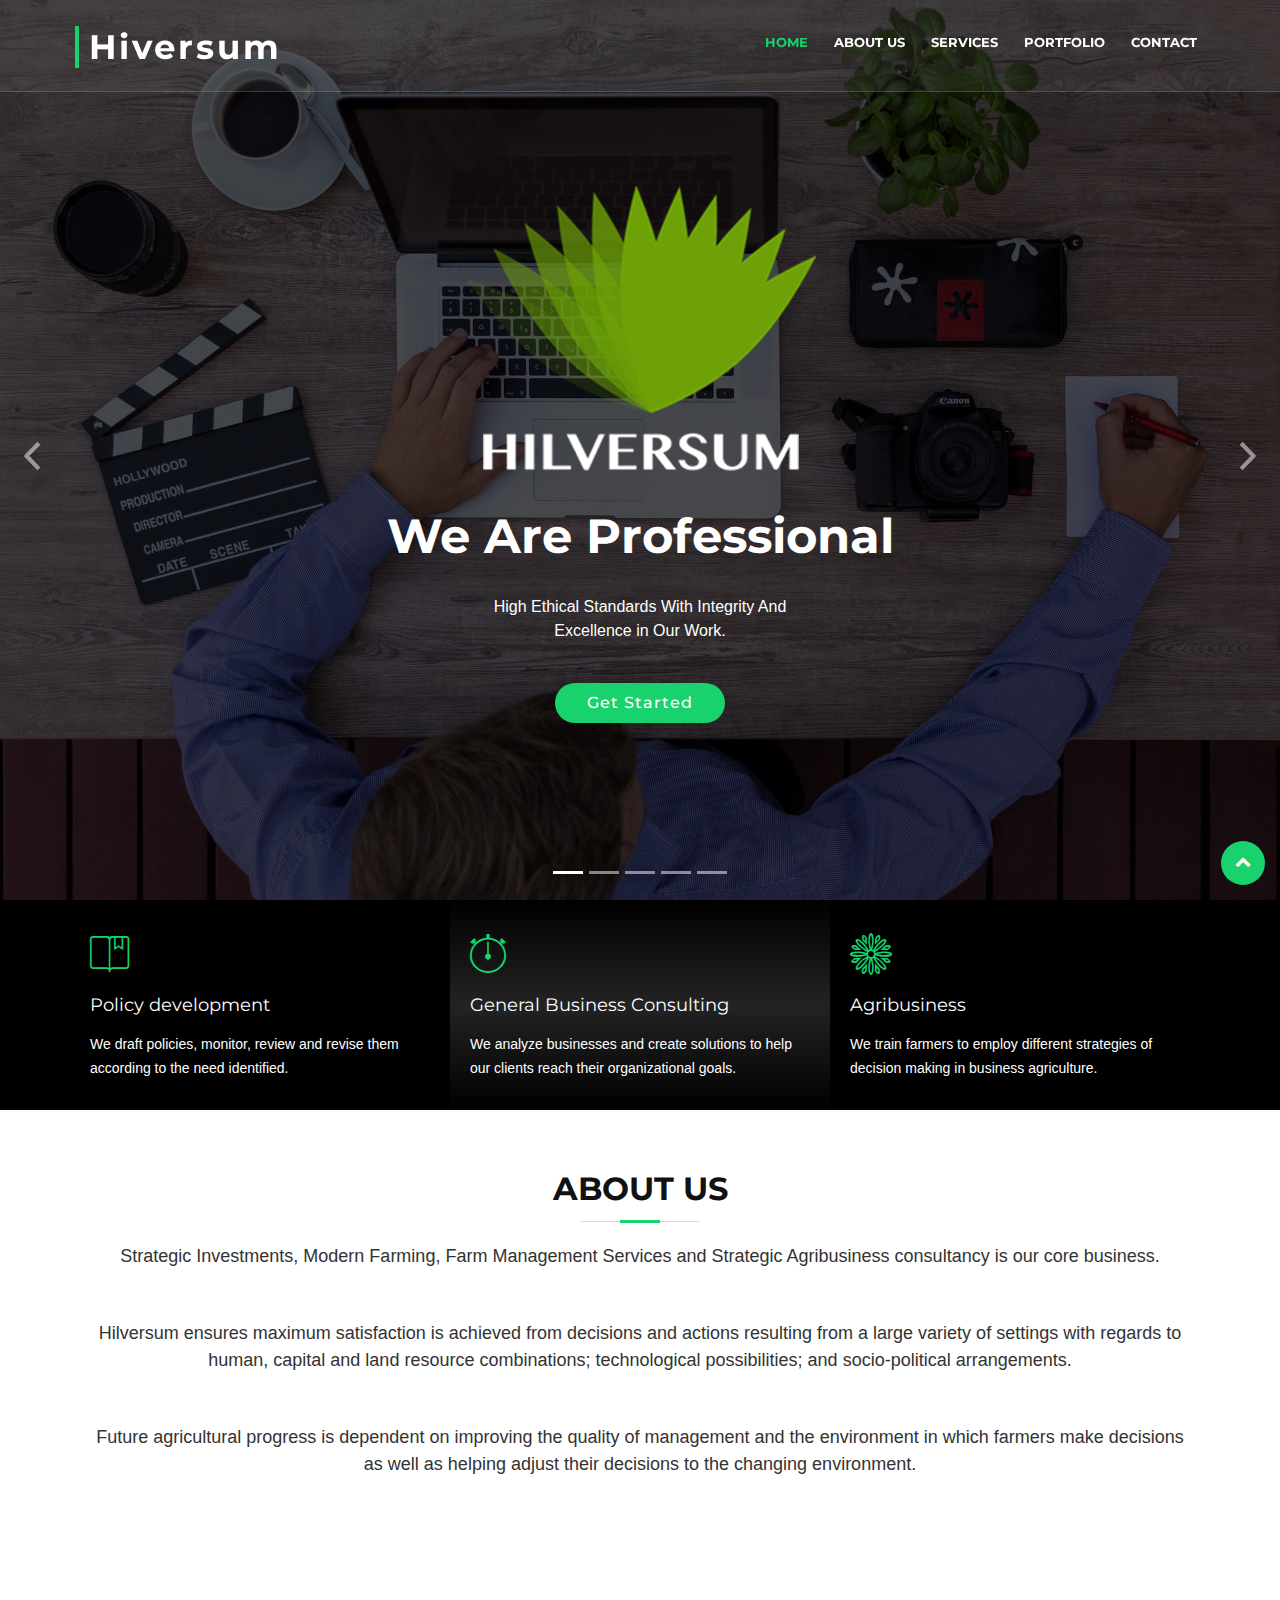
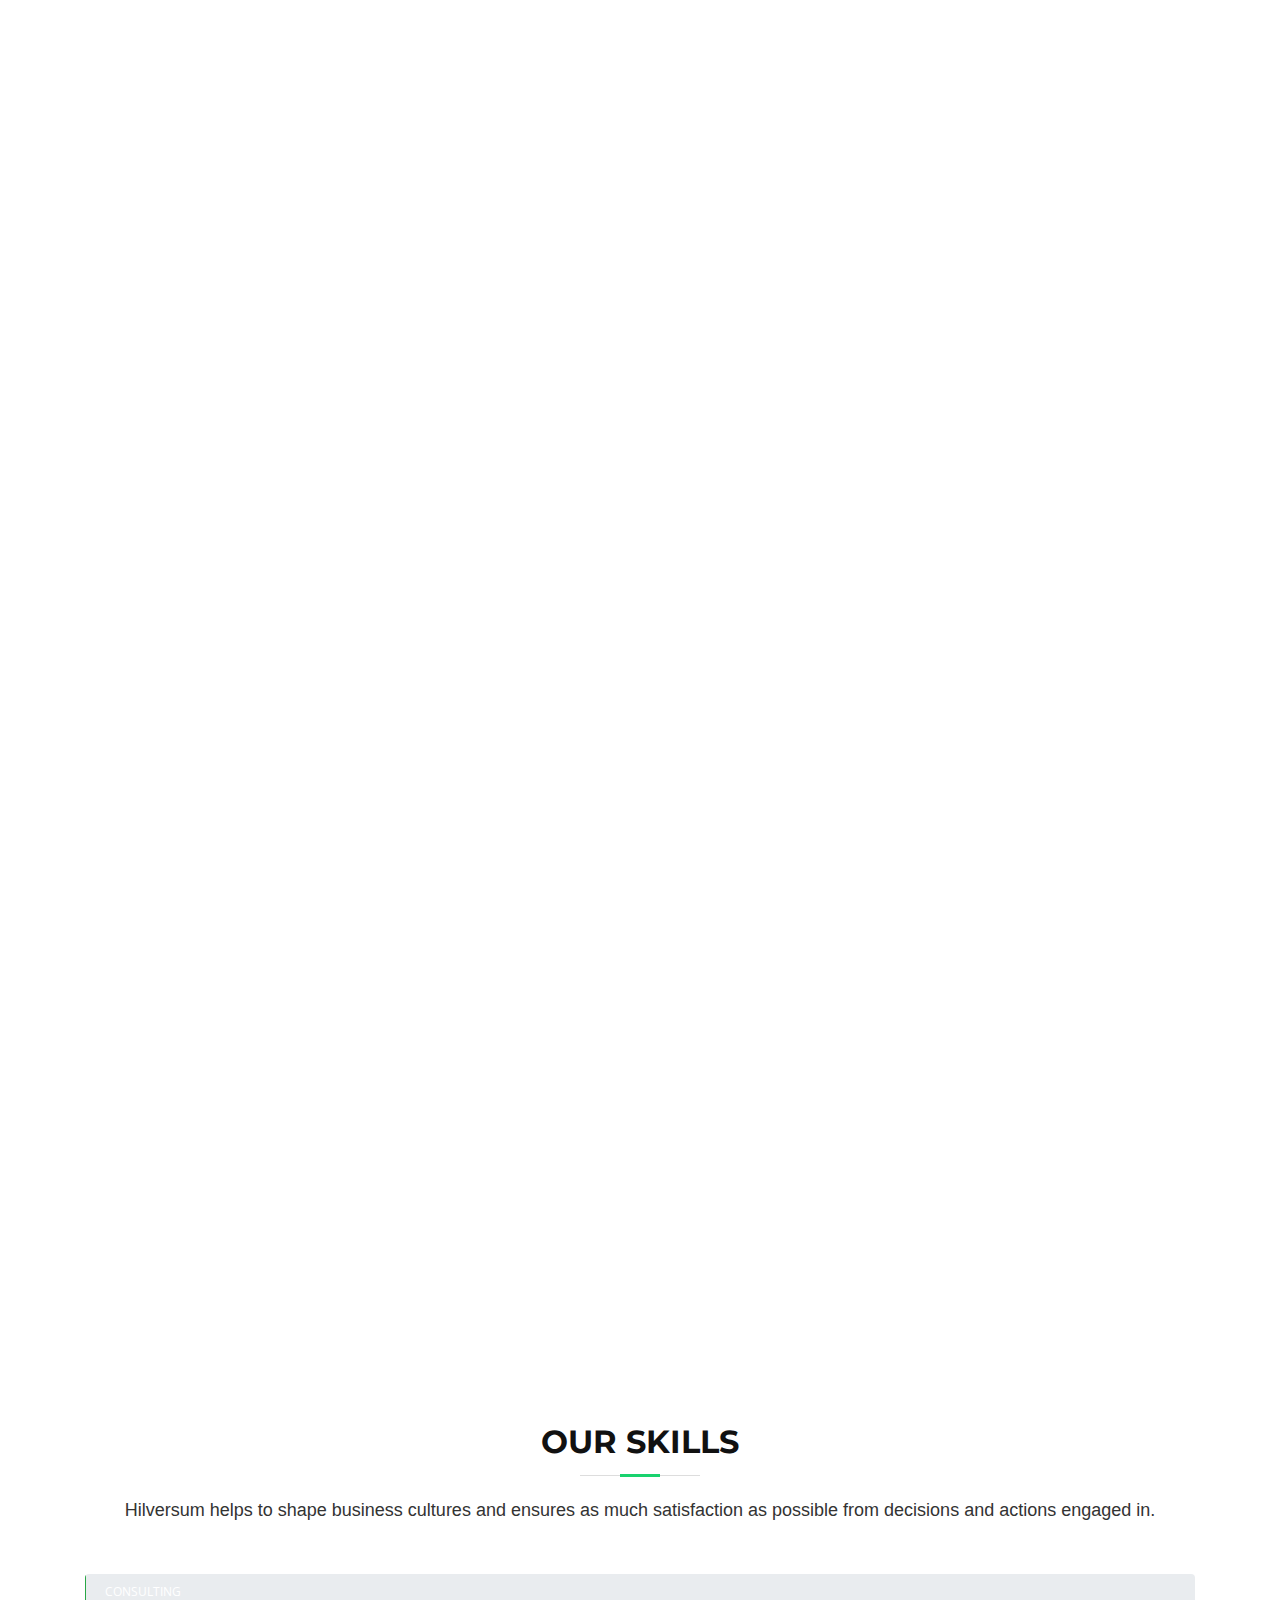
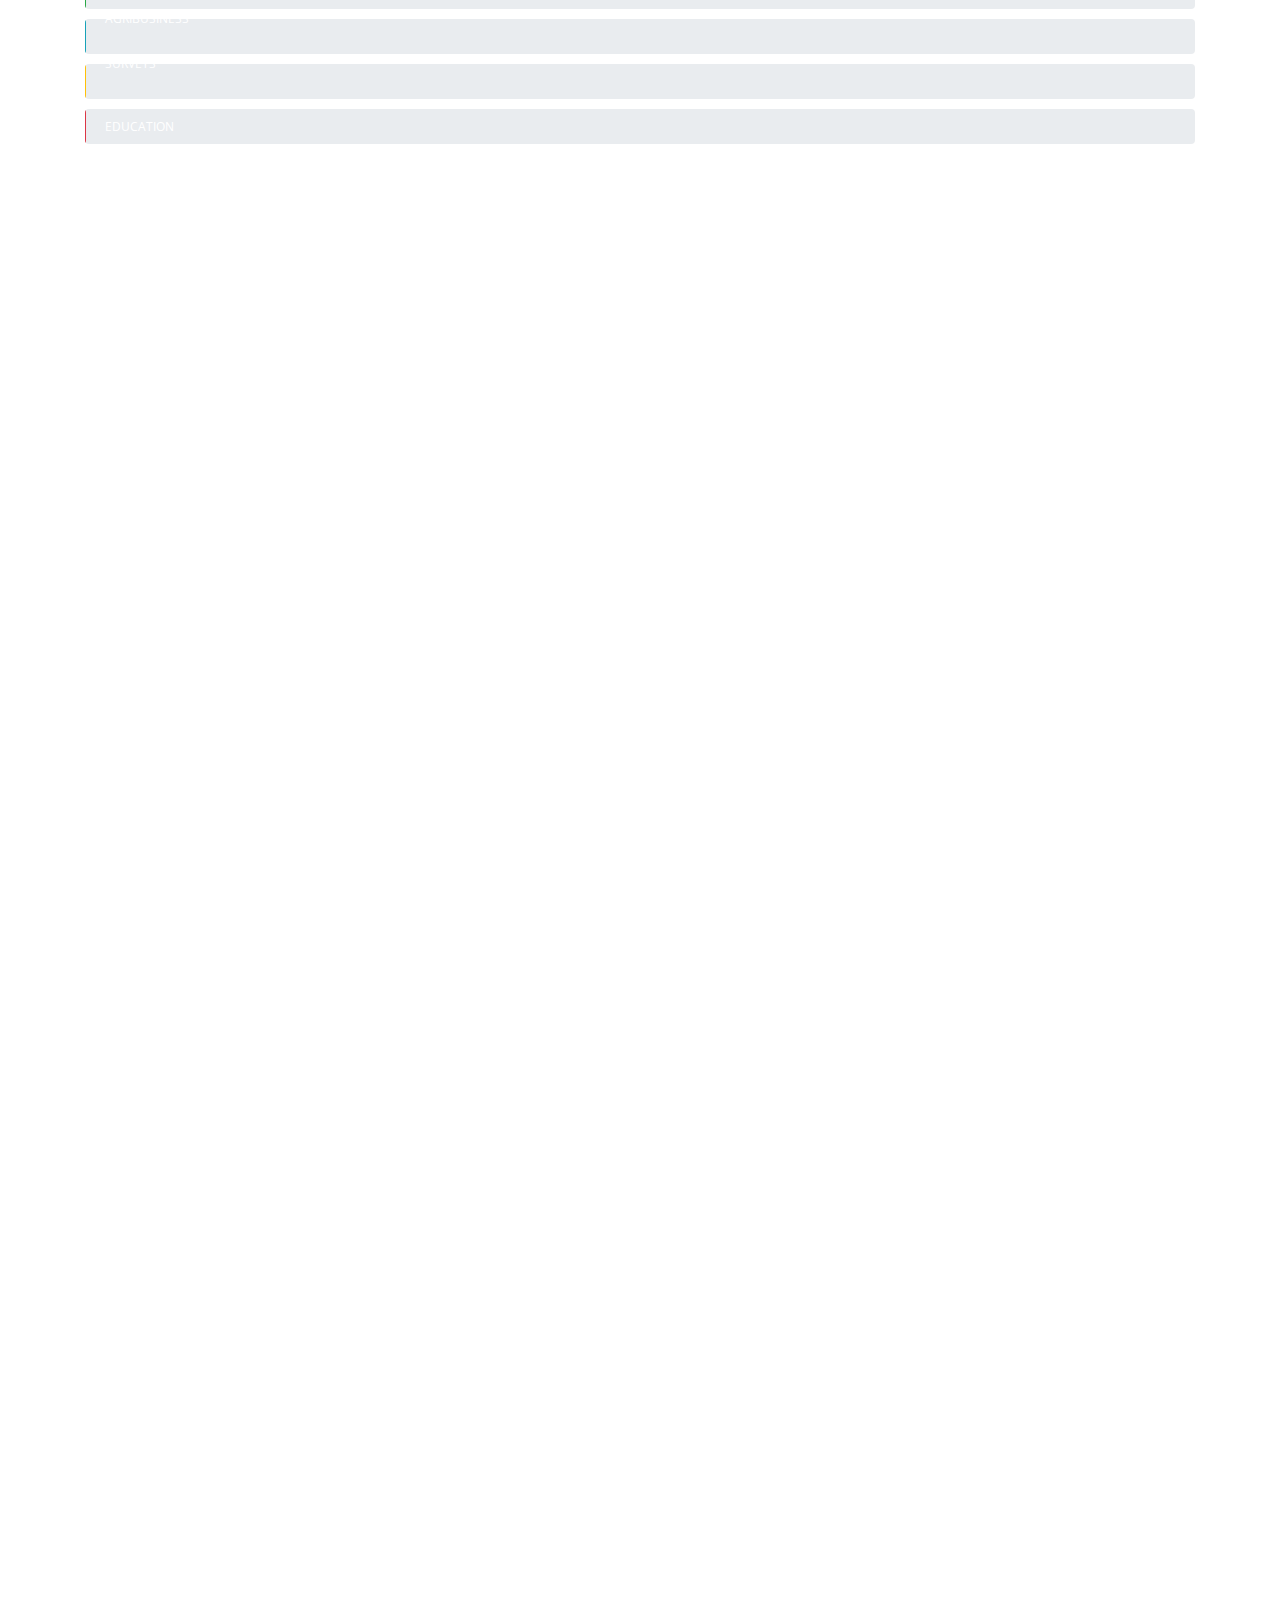
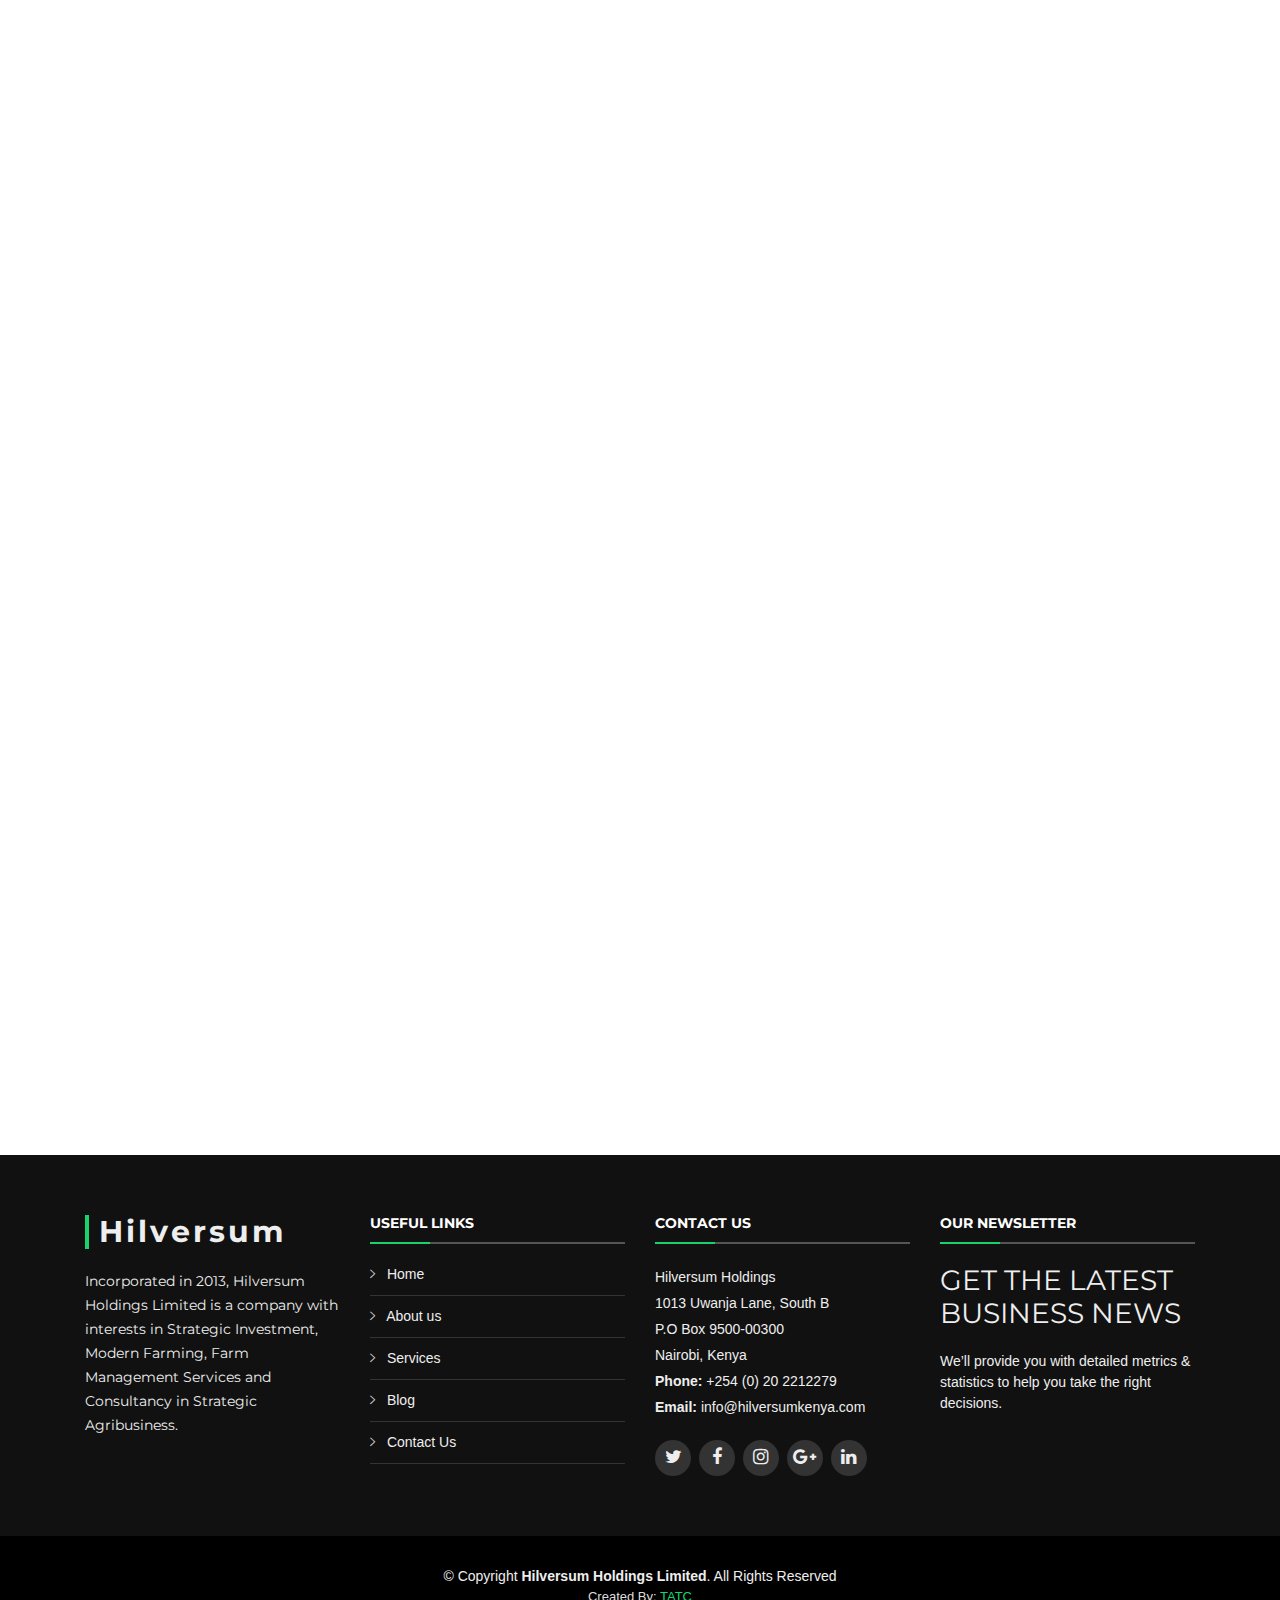
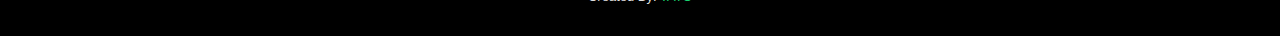
==== commit 4d8c7d38: "Add existing file" ====
--- a/index.html
+++ b/index.html
@@ -26,13 +26,8 @@
 
   <!-- Main Stylesheet File -->
   <link href="css/style.css" rel="stylesheet">
-
-  <!-- =======================================================
-    Theme Name: BizPage
-    Theme URL: https://bootstrapmade.com/bizpage-bootstrap-business-template/
-    Author: BootstrapMade.com
-    License: https://bootstrapmade.com/license/
-  ======================================================= -->
+  <link href="css/servstyle.css" rel="stylesheet">
+
 </head>
 
 <body>
@@ -83,21 +78,23 @@
 
         <div class="carousel-inner" role="listbox">
 
-          <div class="carousel-item" style="background-image: url('img/intro-carousel/4.jpg');">
-            <div class="carousel-container">
-              <div class="carousel-content">
-                <h2>We Are Professional</h2>
-                <p> High Ethical Standards With Integrity And Excellence in Our Work. </p>
-                <a href="#featured-services" class="btn-get-started scrollto">Get Started</a>
-              </div>
-            </div>
-          </div>
-
-          <div class="carousel-item active" style="background-image: url('img/intro-carousel/1.jpg');">
+
+          <div class="carousel-item" style="background-image: url('img/intro-carousel/1.jpg');">
             <div class="carousel-container">
               <div class="carousel-content">
                 <h2>High Quality Consulting Services</h2>
                 <p> With Unmatched Expertise For Premium Consulting. </p>
+                <a href="#featured-services" class="btn-get-started scrollto">Get Started</a>
+              </div>
+            </div>
+          </div>
+
+          <div class="carousel-item active" style="background-image: url('img/intro-carousel/4.jpg');">
+            <div class="carousel-container">
+              <div class="carousel-content">
+                <h2><img src="img/hilversum/homelogo.png"><br></h2>
+                <h2>We Are Professional</h2>
+                <p> High Ethical Standards With Integrity And Excellence in Our Work. </p>
                 <a href="#featured-services" class="btn-get-started scrollto">Get Started</a>
               </div>
             </div>
@@ -255,32 +252,32 @@
 
           <div class="col-lg-4 col-md-6 box wow bounceInUp" data-wow-duration="1.4s">
             <div class="icon"><i class="ion-ios-analytics-outline"></i></div>
-            <h4 class="title"><a href="">Business Consulting</a></h4>
+            <h4 class="title"><a href="services.html">Business Consulting</a></h4>
             <p class="description">We provide business consulting services on strategy, planning, and problem-solving to help organizations improve performance and efficiency. We analyze businesses and create solutions to help our clients reach their organizational goals.</p>
           </div>
           <div class="col-lg-4 col-md-6 box wow bounceInUp" data-wow-duration="1.4s">
             <div class="icon"><i class="ion-ios-speedometer-outline"></i></div>
-            <h4 class="title"><a href="">Industrial Planning</a></h4>
+            <h4 class="title"><a href="services.html">Industrial Planning</a></h4>
             <p class="description">We facilitate the planning of future demands of standard business process optimization in a company or industry. We critically estimate the productive capacity, evaluate resource availability and allocation according to facilities needed to serve different customers.</p>
           </div>
           <div class="col-lg-4 col-md-6 box wow bounceInUp" data-wow-duration="1.4s">
             <div class="icon"><i class="ion-ios-paper-outline"></i></div>
-            <h4 class="title"><a href="">Policy Development</a></h4>
+            <h4 class="title"><a href="services.html">Policy Development</a></h4>
             <p class="description">At Hilversum, we have the expertise to gather information and consult appropriate stakeholders, identify goals to be achieved, what should be done, who and how to do it, draft policies, monitor, review and revise them according to the need identified.</p>
           </div>
           <div class="col-lg-4 col-md-6 box wow bounceInUp" data-wow-delay="0.1s" data-wow-duration="1.4s">
             <div class="icon"><i class="ion-ios-bookmarks-outline"></i></div>
-            <h4 class="title"><a href="">Civic Education</a></h4>
+            <h4 class="title"><a href="services.html">Civic Education</a></h4>
             <p class="description">We help ensure more people are taught about their rights and responsibilities and be more involved in public participation. They are sensitized on how to access and exercise these rights as part of a democratic society.</p>
           </div>
           <div class="col-lg-4 col-md-6 box wow bounceInUp" data-wow-delay="0.1s" data-wow-duration="1.4s">
             <div class="icon"><i class="ion-ios-barcode-outline"></i></div>
-            <h4 class="title"><a href="">Agribusiness</a></h4>
+            <h4 class="title"><a href="services.html">Agribusiness</a></h4>
             <p class="description">Hilversum trains farmers to employ different strategies of decision making in business agriculture from farm production, product delivery and all other business processes involved in agriculture and corporate farming.</p>
           </div>
           <div class="col-lg-4 col-md-6 box wow bounceInUp" data-wow-delay="0.1s" data-wow-duration="1.4s">
             <div class="icon"><i class="ion-ios-flower-outline"></i></div>
-            <h4 class="title"><a href="">Farm Management</a></h4>
+            <h4 class="title"><a href="services.html">Farm Management</a></h4>
             <p class="description">We provide Farm Management solutions and employ various strategies and methods of implementing decisions involved in organizing and operating a farm for maximum production and profit.</p>
           </div>
 
@@ -288,6 +285,7 @@
 
       </div>
     </section><!-- #services -->
+
 
     <!--==========================
       Call To Action Section
@@ -295,7 +293,7 @@
     <section id="call-to-action" class="wow fadeIn">
       <div class="container text-center">
         <h3>Find the solution that best fits your Business</h3>
-        <a class="cta-btn" href="#">Get In Touch</a>
+        <a class="cta-btn" href="#contact">Get In Touch</a>
       </div>
     </section><!-- #call-to-action -->
 
@@ -875,6 +873,14 @@
   </footer><!-- #footer -->
 
   <a href="#" class="back-to-top"><i class="fa fa-chevron-up"></i></a>
+
+  <div id="loader-wrapper">
+
+    <div id="loader"></div>
+    <div class="loader-section section-left"></div>
+    <div class="loader-section section-right"></div>
+
+  </div>
 
   <!-- JavaScript Libraries -->
   <script src="lib/jquery/jquery.min.js"></script>
@@ -895,6 +901,17 @@
 
   <!-- Template Main Javascript File -->
   <script src="js/main.js"></script>
+  <script>
+
+      $(window).load(function(){
+
+          // Remove preloader
+          // https://ihatetomatoes.net/create-custom-preloading-screen/
+          $('body').addClass('loaded');
+
+      });
+
+  </script>
 
 </body>
 </html>
--- a/css/style.css
+++ b/css/style.css
@@ -26,7 +26,7 @@
 
 p {
   padding: 0;
-  margin: 0 0 30px 0;
+  margin: 0 0 20px 0;
 }
 
 h1, h2, h3, h4, h5, h6 {
@@ -655,6 +655,8 @@
   text-align: center;
   padding-bottom: 30px;
   color: #333;
+  font-size: 18px;
+
 }
 
 /* Section with background
@@ -793,7 +795,7 @@
 }
 
 #about .about-col p {
-  font-size: 14px;
+  font-size: 18px;
   line-height: 24px;
   color: #333;
   margin-bottom: 0;
@@ -827,7 +829,7 @@
   margin-left: 60px;
   font-weight: 700;
   margin-bottom: 15px;
-  font-size: 18px;
+  font-size: 21px;
 }
 
 #services .title a {
@@ -839,7 +841,7 @@
 }
 
 #services .description {
-  font-size: 14px;
+  font-size: 18px;
   margin-left: 60px;
   line-height: 24px;
   margin-bottom: 0;
--- a/css/servstyle.css
+++ b/css/servstyle.css
@@ -0,0 +1,633 @@
+/* Preloader
+	https://ihatetomatoes.net/create-custom-preloading-screen/
+
+
+
+
+/* ==========================================================================
+   Author's custom styles
+   ========================================================================== */
+
+   #loader-wrapper { position: fixed; top: 0; left: 0; width: 100%; height: 100%; z-index: 2000; }
+   #loader { display: block; position: relative; left: 50%; top: 50%; width: 150px; height: 150px; margin: -75px 0 0 -75px; border-radius: 50%; border: 3px solid transparent; border-top-color: #3498db; /* Chrome, Opera 15+, Safari 5+ */
+-webkit-animation: spin 2s linear infinite;
+animation: spin 2s linear infinite; /* Chrome, Firefox 16+, IE 10+, Opera */ z-index: 2001; }
+#loader:before { content: ""; position: absolute; top: 5px; left: 5px; right: 5px; bottom: 5px; border-radius: 50%; border: 3px solid transparent;
+    border-top-color: #e74c3c; /* Chrome, Opera 15+, Safari 5+ */
+    -webkit-animation: spin 3s linear infinite;
+    animation: spin 3s linear infinite; /* Chrome, Firefox 16+, IE 10+, Opera */ }
+#loader:after { content: ""; position: absolute; top: 15px; left: 15px; right: 15px; bottom: 15px; border-radius: 50%; border: 3px solid transparent;
+    border-top-color: #f9c922; /* Chrome, Opera 15+, Safari 5+ */ -webkit-animation: spin 1.5s linear infinite; animation: spin 1.5s linear infinite; /* Chrome, Firefox 16+, IE 10+, Opera */ }
+@-webkit-keyframes spin {
+    0%   {  /* Chrome, Opera 15+, Safari 3.1+ */  /* IE 9 */
+        -webkit-transform: rotate(0deg);
+        transform: rotate(0deg);  /* Firefox 16+, IE 10+, Opera */
+    }
+    100% {  /* Chrome, Opera 15+, Safari 3.1+ */  /* IE 9 */
+        -webkit-transform: rotate(360deg);
+        transform: rotate(360deg);  /* Firefox 16+, IE 10+, Opera */
+    }
+}
+@keyframes spin {
+    0%   {  /* Chrome, Opera 15+, Safari 3.1+ */  /* IE 9 */
+        -webkit-transform: rotate(0deg);
+        transform: rotate(0deg);  /* Firefox 16+, IE 10+, Opera */
+    }
+    100% {  /* Chrome, Opera 15+, Safari 3.1+ */  /* IE 9 */
+        -webkit-transform: rotate(360deg);
+        transform: rotate(360deg);  /* Firefox 16+, IE 10+, Opera */
+    }
+}
+
+#loader-wrapper .loader-section { position: fixed; top: 0; width: 51%; height: 100%; background: #222222; z-index: 2000;  /* Chrome, Opera 15+, Safari 3.1+ */  /* IE 9 */ -webkit-transform: translateX(0); -ms-transform: translateX(0); transform: translateX(0);  /* Firefox 16+, IE 10+, Opera */}
+
+#loader-wrapper .loader-section.section-left { left: 0; }
+#loader-wrapper .loader-section.section-right {	right: 0; }
+
+/* Loaded */
+.loaded #loader-wrapper .loader-section.section-left {  /* Chrome, Opera 15+, Safari 3.1+ */  /* IE 9 */
+    -webkit-transform: translateX(-100%);
+    -ms-transform: translateX(-100%);
+    transform: translateX(-100%);  /* Firefox 16+, IE 10+, Opera */
+    -webkit-transition: all 0.7s 0.3s cubic-bezier(0.645, 0.045, 0.355, 1.000);
+    transition: all 0.7s 0.3s cubic-bezier(0.645, 0.045, 0.355, 1.000);
+}
+
+.loaded #loader-wrapper .loader-section.section-right {  /* Chrome, Opera 15+, Safari 3.1+ */  /* IE 9 */
+    -webkit-transform: translateX(100%);
+    -ms-transform: translateX(100%);
+    transform: translateX(100%);  /* Firefox 16+, IE 10+, Opera */
+    -webkit-transition: all 0.7s 0.3s cubic-bezier(0.645, 0.045, 0.355, 1.000);
+    transition: all 0.7s 0.3s cubic-bezier(0.645, 0.045, 0.355, 1.000);
+}
+
+.loaded #loader {
+    opacity: 0;
+    -webkit-transition: all 0.3s ease-out;
+    transition: all 0.3s ease-out;
+}
+
+.loaded #loader-wrapper {
+    visibility: hidden;  /* Chrome, Opera 15+, Safari 3.1+ */  /* IE 9 */
+    -webkit-transform: translateY(-100%);
+    -ms-transform: translateY(-100%);
+    transform: translateY(-100%);  /* Firefox 16+, IE 10+, Opera */
+    -webkit-transition: all 0.3s 1s ease-out;
+    transition: all 0.3s 1s ease-out;
+}
+
+/* JavaScript Turned Off */
+.no-js #loader-wrapper { display: none; }
+/* End loader */
+
+/*--------------------------------------------------------------
+# introserv Section
+--------------------------------------------------------------*/
+
+#introserv {
+    display: table;
+    width: 100%;
+    height: 50vh;
+    background: #000;
+
+}
+
+#introserv .banner-item {
+    width: 100%;
+    height: 50vh;
+    background-size: cover;
+    background-position: center;
+    background-repeat: no-repeat;
+}
+
+#introserv .banner-item::before {
+    content: '';
+    background-color: rgba(0, 0, 0, 0.7);
+    position: absolute;
+    height: 100%;
+    width: 100%;
+    top: 0;
+    right: 0;
+    left: 0;
+    bottom: 0;
+}
+
+#introserv .banner-container {
+    display: flex;
+    justify-content: center;
+    align-items: center;
+    position: absolute;
+    bottom: 0;
+    top: 0;
+    left: 0;
+    right: 0;
+}
+
+#introserv .banner-content {
+    text-align: center;
+}
+
+
+#introserv h2 {
+    color: #fff;
+    margin-bottom: 30px;
+    font-size: 52px;
+    font-weight: 900;
+}
+
+@media (max-width: 768px) {
+    #introserv h2 {
+        font-size: 28px;
+    }
+}
+
+#introserv p {
+    width: 80%;
+    margin: 0 auto 30px auto;
+    color: #fff;
+}
+
+@media (min-width: 1024px) {
+    #introserv p {
+        width: 60%;
+    }
+}
+
+#introserv .banner-fade .banner-inner .banner-item {
+    -webkit-transition-property: opacity;
+    transition-property: opacity;
+}
+
+#introserv .banner-fade .banner-inner .banner-item,
+#introserv .banner-fade .banner-inner .active.banner-item-left,
+#introserv .banner-fade .banner-inner .active.banner-item-right {
+    opacity: 0;
+}
+
+#introserv .banner-fade .banner-inner .active,
+#introserv .banner-fade .banner-inner .banner-item-next.banner-item-left,
+#introserv .banner-fade .banner-inner .banner-item-prev.banner-item-right {
+    opacity: 1;
+    transition: 0.5s;
+}
+
+#introserv .banner-fade .banner-inner .banner-item-next,
+#introserv .banner-fade .banner-inner .banner-item-prev,
+#introserv .banner-fade .banner-inner .active.banner-item-left,
+#introserv .banner-fade .banner-inner .active.banner-item-right {
+    left: 0;
+    -webkit-transform: translate3d(0, 0, 0);
+    transform: translate3d(0, 0, 0);
+}
+
+#introserv .banner-control-prev, #introserv .banner-control-next {
+    width: 10%;
+}
+
+@media (min-width: 1024px) {
+    #introserv .banner-control-prev, #introserv .banner-control-next {
+        width: 5%;
+    }
+}
+
+#introserv .banner-control-next-icon, #introserv .banner-control-prev-icon {
+    background: none;
+    font-size: 32px;
+    line-height: 1;
+}
+
+#introserv .banner-indicators li {
+    cursor: pointer;
+}
+
+#introserv .btn-get-started {
+    font-family: "Montserrat", sans-serif;
+    font-weight: 500;
+    font-size: 16px;
+    letter-spacing: 1px;
+    display: inline-block;
+    padding: 8px 32px;
+    border-radius: 50px;
+    transition: 0.5s;
+    margin: 10px;
+    color: #fff;
+    background: #18d26e;
+}
+
+#introserv .btn-get-started:hover {
+    background: #fff;
+    color: #18d26e;
+}
+
+/*introserv end */
+
+
+/*===============================================
+         carousel banner start
+  ===============================================*/
+
+.banner {
+    position: relative;
+}
+
+.banner-inner {
+    position: relative;
+    width: 100%;
+    overflow: hidden;
+}
+
+.banner-item {
+    position: relative;
+    display: none;
+    -webkit-box-align: center;
+    -ms-flex-align: center;
+    align-items: center;
+    width: 100%;
+    transition: -webkit-transform 0.6s ease;
+    transition: transform 0.6s ease;
+    transition: transform 0.6s ease, -webkit-transform 0.6s ease;
+    -webkit-backface-visibility: hidden;
+    backface-visibility: hidden;
+    -webkit-perspective: 1000px;
+    perspective: 1000px;
+}
+
+.banner-item.active,
+.banner-item-next,
+.banner-item-prev {
+    display: block;
+}
+
+.banner-item-next,
+.banner-item-prev {
+    position: absolute;
+    top: 0;
+}
+
+.banner-item-next.banner-item-left,
+.banner-item-prev.banner-item-right {
+    -webkit-transform: translateX(0);
+    transform: translateX(0);
+}
+
+@supports ((-webkit-transform-style: preserve-3d) or (transform-style: preserve-3d)) {
+    .banner-item-next.banner-item-left,
+    .banner-item-prev.banner-item-right {
+        -webkit-transform: translate3d(0, 0, 0);
+        transform: translate3d(0, 0, 0);
+    }
+}
+
+.banner-item-next,
+.active.banner-item-right {
+    -webkit-transform: translateX(100%);
+    transform: translateX(100%);
+}
+
+@supports ((-webkit-transform-style: preserve-3d) or (transform-style: preserve-3d)) {
+    .banner-item-next,
+    .active.banner-item-right {
+        -webkit-transform: translate3d(100%, 0, 0);
+        transform: translate3d(100%, 0, 0);
+    }
+}
+
+.banner-item-prev,
+.active.banner-item-left {
+    -webkit-transform: translateX(-100%);
+    transform: translateX(-100%);
+}
+
+@supports ((-webkit-transform-style: preserve-3d) or (transform-style: preserve-3d)) {
+    .banner-item-prev,
+    .active.banner-item-left {
+        -webkit-transform: translate3d(-100%, 0, 0);
+        transform: translate3d(-100%, 0, 0);
+    }
+}
+
+.banner-control-prev,
+.banner-control-next {
+    position: absolute;
+    top: 0;
+    bottom: 0;
+    display: -webkit-box;
+    display: -ms-flexbox;
+    display: flex;
+    -webkit-box-align: center;
+    -ms-flex-align: center;
+    align-items: center;
+    -webkit-box-pack: center;
+    -ms-flex-pack: center;
+    justify-content: center;
+    width: 15%;
+    color: #fff;
+    text-align: center;
+    opacity: 0.5;
+}
+
+.banner-control-prev:hover, .banner-control-prev:focus,
+.banner-control-next:hover,
+.banner-control-next:focus {
+    color: #fff;
+    text-decoration: none;
+    outline: 0;
+    opacity: .9;
+}
+
+.banner-control-prev {
+    left: 0;
+}
+
+.banner-control-next {
+    right: 0;
+}
+
+.banner-control-prev-icon,
+.banner-control-next-icon {
+    display: inline-block;
+    width: 20px;
+    height: 20px;
+    background: transparent no-repeat center center;
+    background-size: 100% 100%;
+}
+
+.banner-control-prev-icon {
+    background-image: url("data:image/svg+xml;charset=utf8,%3Csvg xmlns='http://www.w3.org/2000/svg' fill='%23fff' viewBox='0 0 8 8'%3E%3Cpath d='M5.25 0l-4 4 4 4 1.5-1.5-2.5-2.5 2.5-2.5-1.5-1.5z'/%3E%3C/svg%3E");
+}
+
+.banner-control-next-icon {
+    background-image: url("data:image/svg+xml;charset=utf8,%3Csvg xmlns='http://www.w3.org/2000/svg' fill='%23fff' viewBox='0 0 8 8'%3E%3Cpath d='M2.75 0l-1.5 1.5 2.5 2.5-2.5 2.5 1.5 1.5 4-4-4-4z'/%3E%3C/svg%3E");
+}
+
+.banner-indicators {
+    position: absolute;
+    right: 0;
+    bottom: 10px;
+    left: 0;
+    z-index: 15;
+    display: -webkit-box;
+    display: -ms-flexbox;
+    display: flex;
+    -webkit-box-pack: center;
+    -ms-flex-pack: center;
+    justify-content: center;
+    padding-left: 0;
+    margin-right: 15%;
+    margin-left: 15%;
+    list-style: none;
+}
+
+.banner-indicators li {
+    position: relative;
+    -webkit-box-flex: 0;
+    -ms-flex: 0 1 auto;
+    flex: 0 1 auto;
+    width: 30px;
+    height: 3px;
+    margin-right: 3px;
+    margin-left: 3px;
+    text-indent: -999px;
+    background-color: rgba(255, 255, 255, 0.5);
+}
+
+.banner-indicators li::before {
+    position: absolute;
+    top: -10px;
+    left: 0;
+    display: inline-block;
+    width: 100%;
+    height: 10px;
+    content: "";
+}
+
+.banner-indicators li::after {
+    position: absolute;
+    bottom: -10px;
+    left: 0;
+    display: inline-block;
+    width: 100%;
+    height: 10px;
+    content: "";
+}
+
+.banner-indicators .active {
+    background-color: #fff;
+}
+
+.banner-caption {
+    position: absolute;
+    right: 15%;
+    bottom: 20px;
+    left: 15%;
+    z-index: 10;
+    padding-top: 20px;
+    padding-bottom: 20px;
+    color: #fff;
+    text-align: center;
+}
+
+/*end/*
+
+/*===============================================
+       Service TABS start
+  ===============================================*/
+
+* {box-sizing: border-box}
+body {font-family: "Lato", sans-serif;}
+
+/* Style the tab */
+.tab {
+    float: left;
+    border: 1px solid #ccc;
+    background-color: #f1f1f1;
+    width: 30%;
+    height: auto;
+}
+
+/* Style the buttons inside the tab */
+.tab button {
+    display: block;
+    background-color: inherit;
+    color: black;
+    padding: 22px 16px;
+    width: 100%;
+    border: none;
+    outline: none;
+    text-align: left;
+    cursor: pointer;
+    transition: 0.3s;
+    font-size: 17px;
+}
+
+/* Change background color of buttons on hover */
+.tab button:hover {
+    background-color: #ddd;
+}
+
+/* Create an active/current "tab button" class */
+.tab button.active {
+    background-color: #ccc;
+}
+
+/* Style the tab content */
+.tabcontent {
+    float: right;
+    padding: 0px 12px;
+    border: 1px solid #ccc;
+    width: 70%;
+    border-left: none;
+    height: auto;
+}
+
+/*==============================================
+            My Custom Services Content style
+ ===============================================*/
+
+ #tab1:checked ~ #content1,
+ #tab2:checked ~ #content2,
+ #tab3:checked ~ #content3,
+ #tab4:checked ~ #content4,
+ #tab5:checked ~ #content5,
+ #tab6:checked ~ #content6 {
+    display: block;
+
+}
+
+ #content1 {
+    display: none;
+
+    border-top: 1px solid #ddd;
+}
+
+ #content2 {
+    display: none;
+    padding: 20px 0 0;
+    border-top: 1px solid #ddd;
+}
+
+ #content3 {
+    display: none;
+    padding: 20px 0 0;
+    border-top: 1px solid #ddd;
+}
+
+#content4 {
+    display: none;
+    padding: 20px 0 0;
+    border-top: 1px solid #ddd;
+}
+
+#content5 {
+    display: none;
+    padding: 20px 0 0;
+    border-top: 1px solid #ddd;
+}
+
+#content6 {
+    display: none;
+    padding: 20px 0 0;
+    border-top: 1px solid #ddd;
+}
+
+input {
+    display: none;
+}
+
+label {
+    display: inline-flex;
+    margin: 0 0 -1px;
+    padding: 15px 25px;
+    font-weight: 800;
+    font-size: 18px;
+    text-align: justify-all;
+    color: #bbb;
+    border: 1px solid transparent;
+    font-family: "Montserrat", sans-serif;
+}
+
+
+label:before {
+    font-family: Ionicons;
+    font-weight: normal;
+    margin-right: 15px;
+    color: #18d26e;
+  font-size: 36px;
+  line-height: 1;
+  transition: 0.5s;
+}
+
+label[for*='1']:before{
+    content: "\f3cd";
+}
+
+label[for*='2']:before {
+    content: "\f4af";
+}
+
+label[for*='3']:before {
+    content: "\f471";
+}
+
+label[for*='4']:before {
+    content: "\f3e9";
+}
+
+label[for*='5']:before {
+    content: "\f3db";
+}
+
+label[for*='6']:before {
+    content: "\f432";
+}
+
+label:hover {
+    color: #888;
+    cursor: pointer;
+}
+
+input:checked + label {
+    color: #555;
+    border: 1px solid #ddd;
+    border-top: 2px solid #18d26e;
+    border-bottom: 1px solid #fff;
+}
+
+.container-tab {
+    width: 90%;
+    padding-right: 15px;
+    padding-left: 15px;
+    padding-bottom: 30px;
+    margin-right: auto;
+    margin-left: auto;
+    align-content: center;
+    background-color: #f5f5f5;
+    border-radius: 10px;
+    border: 1px solid #18d26e;
+    -webkit-box-shadow: inset 0 1px 1px rgba(0, 0, 0, .10);
+    box-shadow: inset 0 1px 1px rgba(0, 0, 0, .10);
+
+
+
+}
+
+.well {
+    min-height: 20px;
+    padding: 19px;
+    margin-bottom: 20px;
+    background-color: #f5f5f5;
+    border: 1px solid #e3e3e3;
+    border-radius: 4px;
+    -webkit-box-shadow: inset 0 1px 1px rgba(0, 0, 0, .05);
+    box-shadow: inset 0 1px 1px rgba(0, 0, 0, .05);
+}
+/* Sections Header
+--------------------------------*/
+
+.section-header-tab p {
+    text-align: justify-all;
+
+    color: #333333;
+}
+
+/* end section header*/